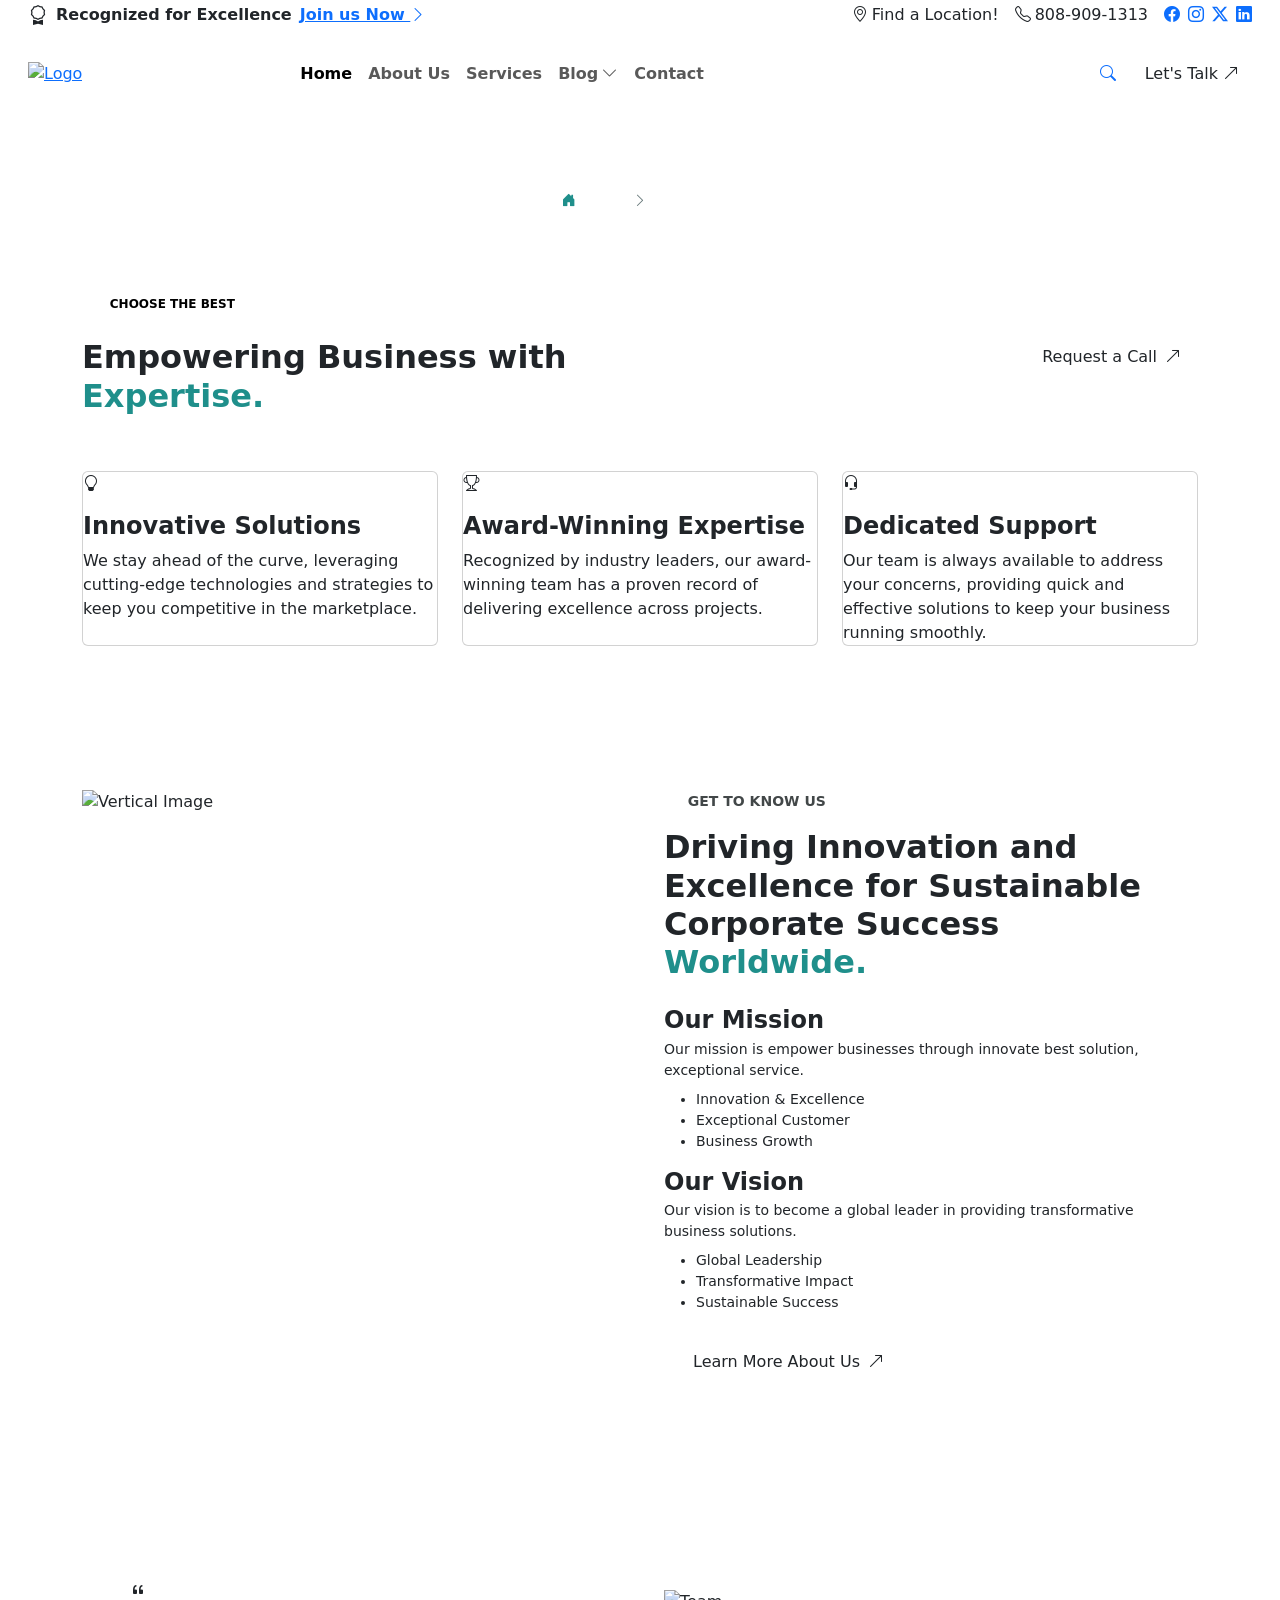
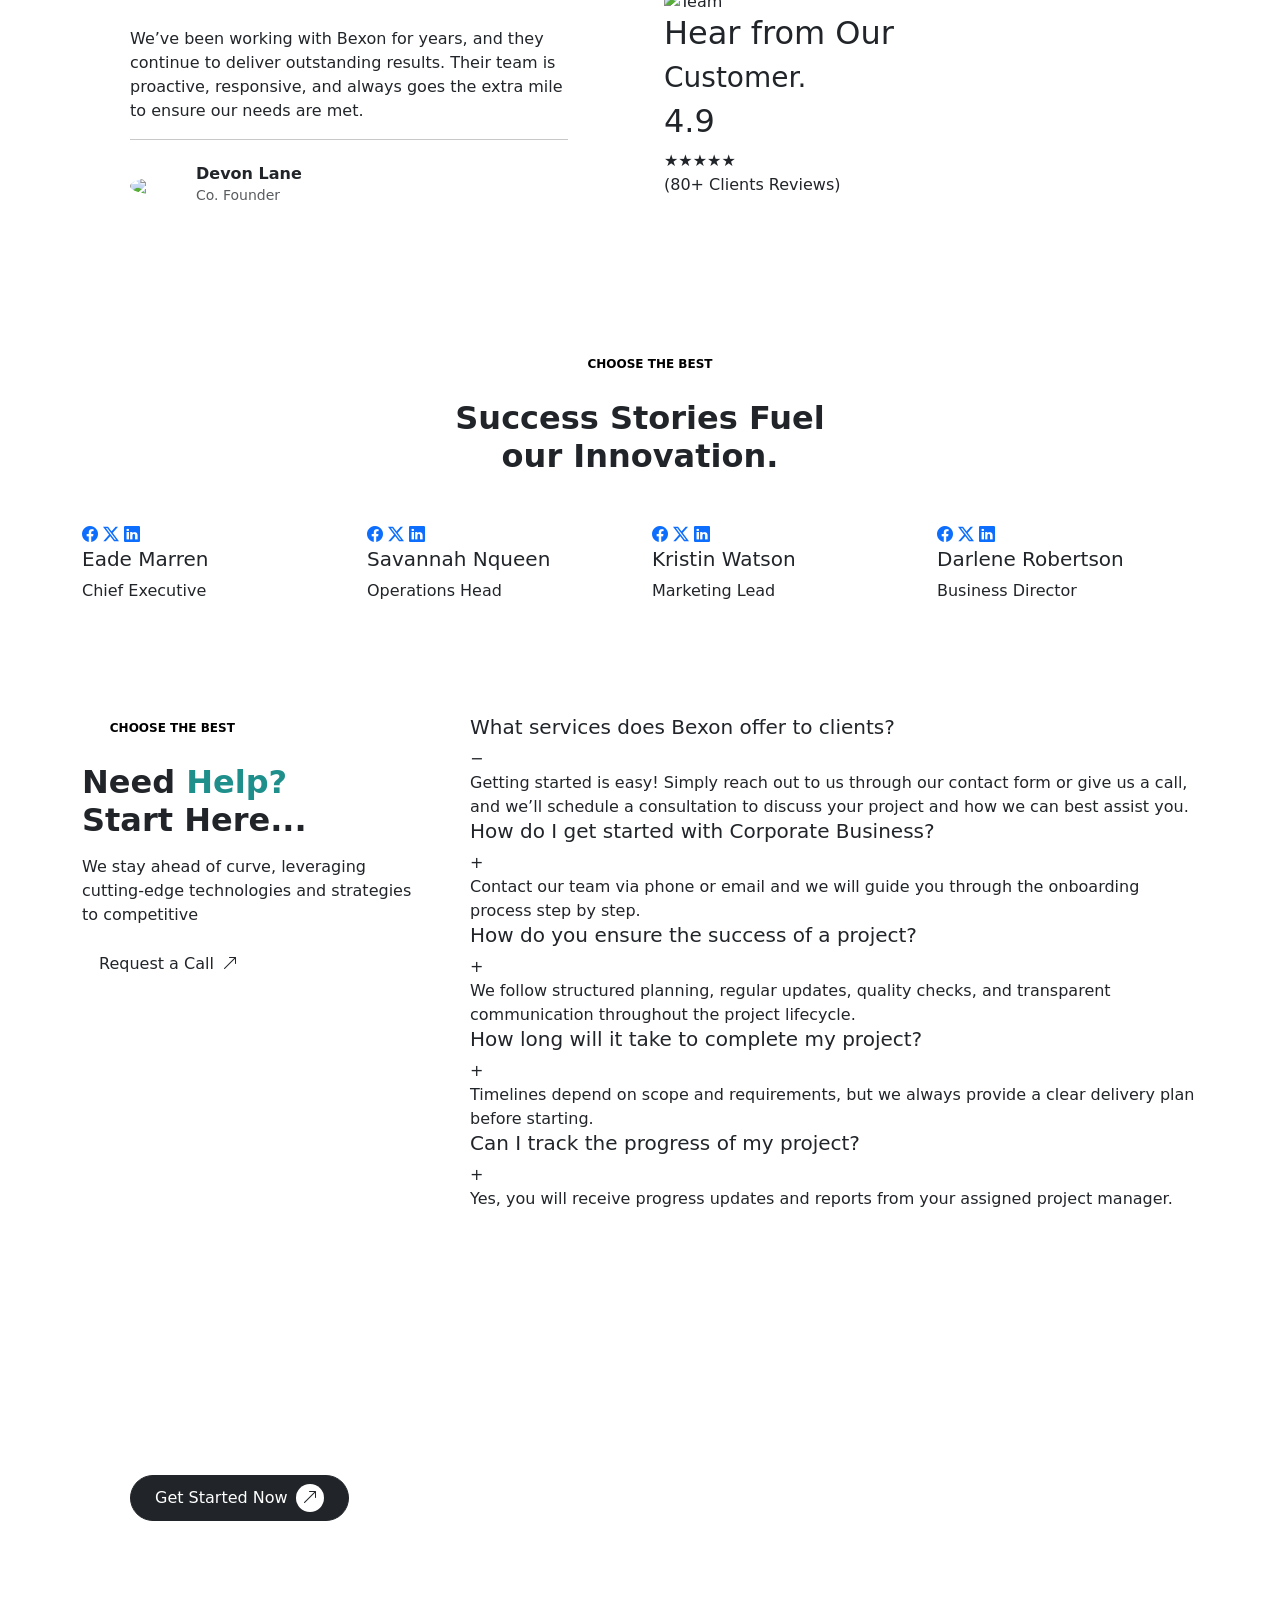
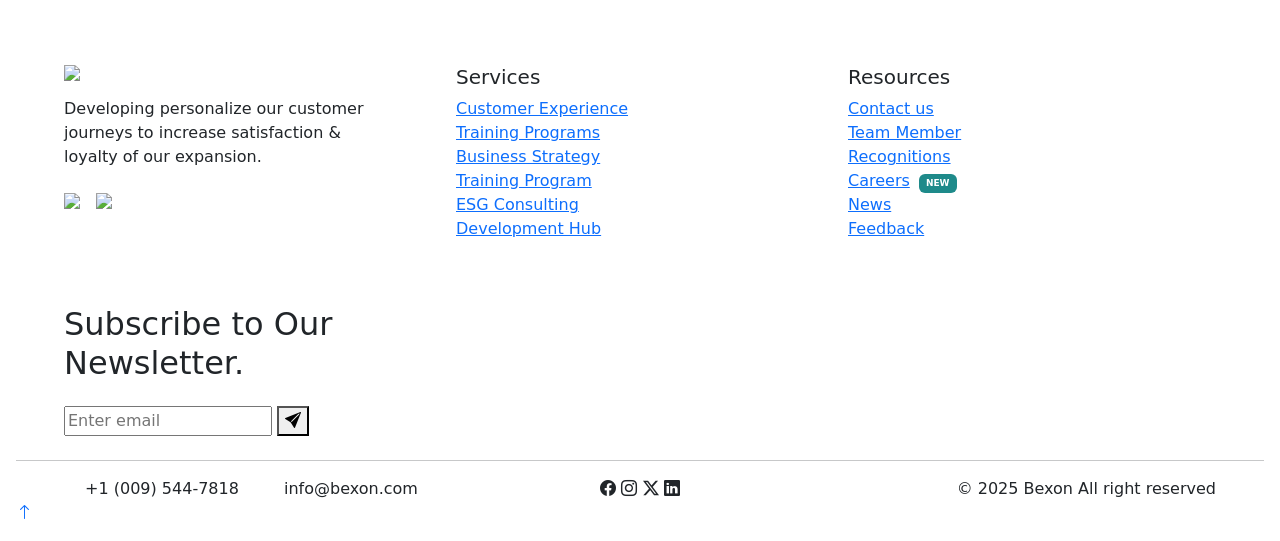
==== about.html @ 1a19daad "Add files via upload" ====
<!doctype html>
<html lang="en">
<head>
  <meta charset="utf-8">
  <meta name="viewport" content="width=device-width, initial-scale=1">
  <title>Bexon</title>
  <link href="https://cdn.jsdelivr.net/npm/bootstrap@5.3.2/dist/css/bootstrap.min.css" rel="stylesheet">
  <link href="https://cdn.jsdelivr.net/npm/bootstrap-icons@1.11.1/font/bootstrap-icons.css" rel="stylesheet">
  <link rel="stylesheet" href="/assets/css/style.css">
</head>
<body>
  <header class="main-header px-3">
  <div class="top-bar rounded-bottom-2">
    <div class="container-fluid d-flex flex-column flex-md-row justify-content-between align-items-center gap-2">
      <div class="d-flex align-items-center gap-2 fw-semibold">
        <i class="bi bi-award fs-5"></i>
        <span>Recognized for Excellence</span>
        <a href="#">Join us Now <i class="bi bi-chevron-right"></i></a>
      </div>
      <div class="d-flex align-items-center gap-3">
        <span class="d-flex align-items-center gap-1"><i class="bi bi-geo-alt"></i> Find a Location!</span>
        <span class="d-flex align-items-center gap-1"><i class="bi bi-telephone"></i> 808-909-1313</span>
        <div class="d-flex gap-2 top-social">
          <a href="#"><i class="bi bi-facebook"></i></a>
          <a href="#"><i class="bi bi-instagram"></i></a>
          <a href="#"><i class="bi bi-twitter-x"></i></a>
          <a href="#"><i class="bi bi-linkedin"></i></a>
        </div>
      </div>
    </div>
  </div>
  <div class="header-bottom mt-4">
    <div class="container-fluid position-relative">
      <nav class="navbar navbar-expand-lg p-0 align-items-center w-100">
        <a href="#" class="logo mx-auto d-lg-none"><img src="assets/images/logo.webp" alt="Logo"></a>
        <a href="#" class="logo d-none d-lg-flex me-3"><img src="assets/images/logo.webp" alt="Logo"></a>
        <button class="navbar-toggler" type="button" data-bs-toggle="collapse" data-bs-target="#navbarCollapse" aria-controls="navbarCollapse" aria-expanded="false" aria-label="Toggle navigation">
          <span class="navbar-toggler-icon"></span>
        </button>
        <div class="collapse navbar-collapse" id="navbarCollapse">
          <ul class="navbar-nav mx-auto fw-semibold text-center text-lg-start">
            <li class="nav-item"><a class="nav-link active" href="index.html">Home</a></li>
            <li class="nav-item"><a class="nav-link" href="about.html">About Us</a></li>
            <li class="nav-item"><a class="nav-link" href="service.html">Services</a></li>
            <li class="nav-item dropdown">
              <a class="nav-link d-flex align-items-center justify-content-center gap-1" href="#" data-bs-toggle="dropdown">
                Blog <i class="bi bi-chevron-down blog-icon"></i>
              </a>
              <ul class="dropdown-menu">
                <li><a class="dropdown-item" href="blog.html">Blog</a></li>
                <li><a class="dropdown-item" href="blogdetail.html">Blog Details</a></li>
              </ul>
            </li>
            <li class="nav-item"><a class="nav-link" href="contact.html">Contact</a></li>
          </ul>
          <div class="ms-auto d-flex align-items-center gap-3 mt-3 mt-lg-0">
            <a href="#" class="search-btn"><i class="bi bi-search"></i></a>
            <a href="#" class="btn talk-btn">Let's Talk <i class="bi bi-arrow-up-right"></i></a>
          </div>
        </div>
      </nav>
    </div>
  </div>
</header>

  <section class="contact-sec py-4">
    <div class="container-fluid px-4">
      <div class="contact-hero d-flex align-items-center justify-content-center text-center">
        <div class="position-relative z-1">
          <h1 class="text-white fw-semibold mb-3">About Us</h1>
          <div
            class="d-inline-flex align-items-center  inner gap-2 px-3 py-2 rounded-pill bg-white bg-opacity-25 text-white small">
            <i class="bi bi-house-door-fill" style="color: #1f8f8b;"></i>
            <span class="opacity-75">Home</span>
            <i class="bi bi-chevron-right" style="color: #67787a;"></i>
            <span class="fw-medium">About Us</span>
          </div>
        </div>
      </div>
    </div>
  </section>
  <section class="info-sec pt-5">
    <div class="container mb-5">
      <div class="row align-items-center">
        <div class="col-md-8">
          <span class="badge d-inline-flex align-items-center gap-2 text-uppercase fw-semibold mb-3">
            <i class="bi bi-box-fill"></i>
            <span style="color:black;font-weight:700;">Choose the Best</span>
          </span>
          <h2 class="fw-semibold fs-2 mt-2">
            Empowering Business with <br>
            <span style="color: #1f8f8b;">Expertise.</span>
          </h2>
        </div>
        <div class="col-md-4 text-md-end mt-3 mt-md-0">
          <a href="#" class="btn talk-btn d-inline-flex align-items-center px-3 py-2">
            Request a Call <i class="bi bi-arrow-up-right ms-2"></i>
          </a>
        </div>
      </div>
    </div>
  </section>
  <section class=" feature-sec pb-5">
    <div class="container">
      <div class="row g-4">
        <div class="col-lg-4 col-md-6">
          <div class="card feature-card h-100">
            <i class="bi bi-lightbulb  mb-3"></i>
            <h4 class="fw-semibold">Innovative Solutions</h4>
            <p class="mb-0">
              We stay ahead of the curve, leveraging cutting-edge technologies and strategies to keep you competitive in
              the marketplace.
            </p>
          </div>
        </div>
        <div class="col-lg-4 col-md-6">
          <div class="card feature-card h-100">
            <i class="bi bi-trophy mb-3"></i>
            <h4 class="fw-semibold">Award-Winning Expertise</h4>
            <p class="mb-0">
              Recognized by industry leaders, our award-winning team has a proven record of delivering excellence across
              projects.
            </p>
          </div>
        </div>
        <div class="col-lg-4 col-md-6">
          <div class="card feature-card h-100">
            <i class="bi bi-headset mb-3"></i>
            <h4 class="fw-semibold">Dedicated Support</h4>
            <p class="mb-0">
              Our team is always available to address your concerns, providing quick and effective solutions to keep
              your business running smoothly.
            </p>
          </div>
        </div>
      </div>
    </div>
  </section>
  <section class="feature-section py-5 mx-3 rounded-3">
    <div class="container h-100">
      <div class="row h-100 g-5 align-items-stretch py-5">
        <div class="col-lg-6">
          <div class="image-wrapper">
            <img src="/assets/images/about-5.webp" alt="Vertical Image">
            <div class="progress-overlay p-4">
              <h4 class="text-white mb-3">Business Progress</h4>
              <div class="progress-item mb-3">
                <div class="d-flex justify-content-between text-white fw-bold mb-1">
                  <span>Revenue</span>
                  <span class="progress-percentage">82%</span>
                </div>
                <div class="progress-bar-bg">
                  <div class="progress-bar-fill" data-duration="5" style="width: 82%;"></div>
                </div>
              </div>
              <div class="progress-item">
                <div class="d-flex justify-content-between  fw-bold text-white mb-1">
                  <span>Satisfaction</span>
                  <span class="progress-percentage">90%</span>
                </div>
                <div class="progress-bar-bg">
                  <div class="progress-bar-fill" data-duration="8" style="width: 90%;"></div>
                </div>
              </div>
            </div>
          </div>
        </div>
        <div class="col-lg-6 d-flex">
          <div class="right-content">
            <div class="d-flex flex-wrap gap-2 mb-3">
              <span class="badge d-inline-flex align-items-center gap-1 fw-semibold">
                <i class="bi bi-box-fill"></i>
                <span style="color:#424748;font-weight:700; font-size: 14px;">GET TO KNOW US</span>
              </span>
            </div>
            <h2 class="fw-semibold fs-2 mb-4">
              Driving Innovation and Excellence for Sustainable Corporate Success <span
                style="color: #1f8f8b;">Worldwide.</span>
            </h2>
            <div class="mb-4">
              <div class="info-card mb-3">
                <div>
                  <h4 class="fw-semibold mb-1">Our Mission</h4>
                  <p class="mb-2 small">
                    Our mission is empower businesses through innovate best solution, exceptional service.
                  </p>
                  <ul class="green-list small mb-0">
                    <li>Innovation & Excellence</li>
                    <li>Exceptional Customer</li>
                    <li>Business Growth</li>
                  </ul>
                </div>
              </div>
              <div class="info-card">
                <div>
                  <h4 class="fw-semibold mb-1">Our Vision</h4>
                  <p class="mb-2 small">
                    Our vision is to become a global leader in providing transformative business solutions.
                  </p>
                  <ul class="green-list small mb-0">
                    <li>Global Leadership</li>
                    <li>Transformative Impact</li>
                    <li>Sustainable Success</li>
                  </ul>
                </div>
              </div>
            </div>
            <a href="#" class="btn talk-btn d-inline-flex align-items-center justify-content-center gap-2"
              style="padding: 12px 28px; text-align: center;">
              Learn More About Us
              <i class="bi bi-arrow-up-right"></i>
            </a>
          </div>
        </div>
      </div>
    </div>
  </section>
  <section class="testimonial-section py-5">
    <div class="container">
      <div class="row g-5 align-items-center">
        <div class="col-lg-6">
          <div class="testimonial-box p-5">
            <i class="bi bi-quote quote-icon"></i>
            <p class="testimonial-text mt-4">
              We’ve been working with Bexon for years, and they continue to deliver outstanding results.
              Their team is proactive, responsive, and always goes the extra mile to ensure our needs
              are met.
            </p>
            <hr>
            <div class="d-flex align-items-center gap-3 mt-4">
              <img src="assets/images/client-3.webp" class="rounded-circle" width="50">
              <div>
                <h6 class="mb-0 fw-semibold">Devon Lane</h6>
                <small class="text-muted">Co. Founder</small>
              </div>
            </div>
          </div>
        </div>
        <div class="col-lg-6">
          <div class="testimonial-image position-relative">
            <img src="/assets/images/testimonial-img.webp" alt="Team">
            <div class="image-heading">
              <h2>Hear from Our</h2>
              <h3>Customer.</h3>
            </div>
            <div class="rating-box">
              <h2>4.9</h2>
              <div class="stars">★★★★★</div>
              <span>(80+ Clients Reviews)</span>
            </div>
          </div>
        </div>
      </div>
    </div>
  </section>
  <section class="team-section py-5 mx-3 rounded-3">
    <div class="container">
      <div class="text-center mb-5">
        <span class="badge d-inline-flex align-items-center gap-2 text-uppercase fw-semibold mb-3">
          <i class="bi bi-box-fill"></i>
          <span style="color:black;font-weight:700;">Choose the Best</span>
        </span>
        <h2 class="team-title fw-semibold mt-2">
          Success <span>Stories</span> Fuel<br>
          our Innovation.
        </h2>
      </div>
      <div class="row g-4 justify-content-center">
        <div class="col-lg-3 col-md-6">
          <div class="team-card">
            <div class="team-img" style="background-image:url('assets/images/team-1.webp');">
              <div class="team-overlay">
                <div class="team-social">
                  <a href="#"><i class="bi bi-facebook"></i></a>
                  <a href="#"><i class="bi bi-twitter-x"></i></a>
                  <a href="#"><i class="bi bi-linkedin"></i></a>
                </div>
              </div>
            </div>
            <h5>Eade Marren</h5>
            <p>Chief Executive</p>
          </div>
        </div>
        <div class="col-lg-3 col-md-6">
          <div class="team-card">
            <div class="team-img" style="background-image:url('assets/images/team-2.webp');">
              <div class="team-overlay">
                <div class="team-social">
                  <a href="#"><i class="bi bi-facebook"></i></a>
                  <a href="#"><i class="bi bi-twitter-x"></i></a>
                  <a href="#"><i class="bi bi-linkedin"></i></a>
                </div>
              </div>
            </div>
            <h5>Savannah Nqueen</h5>
            <p>Operations Head</p>
          </div>
        </div>
        <div class="col-lg-3 col-md-6">
          <div class="team-card">
            <div class="team-img" style="background-image:url('assets/images/team-3.webp');">
              <div class="team-overlay">
                <div class="team-social">
                  <a href="#"><i class="bi bi-facebook"></i></a>
                  <a href="#"><i class="bi bi-twitter-x"></i></a>
                  <a href="#"><i class="bi bi-linkedin"></i></a>
                </div>
              </div>
            </div>
            <h5>Kristin Watson</h5>
            <p>Marketing Lead</p>
          </div>
        </div>
        <div class="col-lg-3 col-md-6">
          <div class="team-card">
            <div class="team-img" style="background-image:url('assets/images/team-4.webp');">
              <div class="team-overlay">
                <div class="team-social">
                  <a href="#"><i class="bi bi-facebook"></i></a>
                  <a href="#"><i class="bi bi-twitter-x"></i></a>
                  <a href="#"><i class="bi bi-linkedin"></i></a>
                </div>
              </div>
            </div>
            <h5>Darlene Robertson</h5>
            <p>Business Director</p>
          </div>
        </div>
      </div>
    </div>
  </section>
  <section class="faq-wrapper py-5">
    <div class="container">
      <div class="row g-5 align-items-start">
        <div class="col-lg-4">
          <span class="badge d-inline-flex align-items-center gap-2 text-uppercase fw-semibold mb-3">
            <i class="bi bi-box-fill"></i>
            <span style="color:black;font-weight:700;">Choose the Best</span>
          </span>
          <h2 class="fw-semibold fs-2 mt-2">
            Need <span style="color: #1f8f8b;">Help? </span><br> Start Here...
          </h2>
          <p class="faq-text mt-3">
            We stay ahead of curve, leveraging cutting-edge technologies and
            strategies to competitive
          </p>
          <a href="#" class="btn talk-btn d-inline-flex align-items-center px-3 py-2">
            Request a Call <i class="bi bi-arrow-up-right ms-2"></i>
          </a>
        </div>
        <div class="col-lg-8">
          <div class="faq-item active">
            <div class="faq-question" data-faq>
              <h5>What services does Bexon offer to clients?</h5>
              <span class="toggle">−</span>
            </div>
            <div class="faq-answer">
              Getting started is easy! Simply reach out to us through our contact
              form or give us a call, and we’ll schedule a consultation to discuss
              your project and how we can best assist you.
            </div>
          </div>
          <div class="faq-item">
            <div class="faq-question" data-faq>
              <h5>How do I get started with Corporate Business?</h5>
              <span class="toggle">+</span>
            </div>
            <div class="faq-answer">
              Contact our team via phone or email and we will guide you through
              the onboarding process step by step.
            </div>
          </div>
          <div class="faq-item">
            <div class="faq-question" data-faq>
              <h5>How do you ensure the success of a project?</h5>
              <span class="toggle">+</span>
            </div>
            <div class="faq-answer">
              We follow structured planning, regular updates, quality checks,
              and transparent communication throughout the project lifecycle.
            </div>
          </div>
          <div class="faq-item">
            <div class="faq-question" data-faq>
              <h5>How long will it take to complete my project?</h5>
              <span class="toggle">+</span>
            </div>
            <div class="faq-answer">
              Timelines depend on scope and requirements, but we always provide
              a clear delivery plan before starting.
            </div>
          </div>
          <div class="faq-item">
            <div class="faq-question" data-faq>
              <h5>Can I track the progress of my project?</h5>
              <span class="toggle">+</span>
            </div>
            <div class="faq-answer">
              Yes, you will receive progress updates and reports from your
              assigned project manager.
            </div>
          </div>
        </div>
      </div>
    </div>
  </section>
  <section class="cta-section py-5">
    <div class="container">
      <div class="cta-box rounded-2 text-white overflow-hidden">
        <div class="row g-0">
          <div class="col-lg-6 p-5">
            <h1 class="fw-semibold mb-4">
              Let’s Build Future<br> Together.
            </h1>
            <a href="#" class="btn btn-dark rounded-pill get-btn d-inline-flex align-items-center px-4 py-2">
              Get Started Now
              <span class="ms-2 bg-white text-dark rounded-circle d-flex align-items-center justify-content-center"
                style="width:28px;height:28px;">
                <i class="bi bi-arrow-up-right"></i>
              </span>
            </a>
          </div>
          <div class="col-lg-6 text-end">
            <img src="assets/images/cta-bg.webp" class="img-fluid h-100 object-fit-cover" alt="">
          </div>
        </div>
      </div>
    </div>
  </section>
  <footer class="footer-section pt-5 pb-0 mx-3 rounded-3">
    <div class="container-fluid px-5">
      <div class="row gy-4 mb-5">
        <div class="col-lg-4">
          <img src="assets/images/logo (1).webp" height="40" class="mb-3">
          <p class="footer-text">
            Developing personalize our customer <br>
            journeys to increase satisfaction & <br>
            loyalty of our expansion.
          </p>
          <div class="d-flex gap-3 mt-4">
            <img src="assets/images/footer award 1.webp" height="50">
            <img src="assets/images/footer award 2.webp" height="50">
          </div>
        </div>
        <div class="col-lg-4">
          <h5 class="footer-title">Services</h5>
          <ul class="list-unstyled footer-links">
            <li><a href="#">Customer Experience</a></li>
            <li><a href="#">Training Programs</a></li>
            <li><a href="#">Business Strategy</a></li>
            <li><a href="#">Training Program</a></li>
            <li><a href="#">ESG Consulting</a></li>
            <li><a href="#">Development Hub</a></li>
          </ul>
        </div>
        <div class="col-lg-4">
          <h5 class="footer-title">Resources</h5>
          <ul class="list-unstyled footer-links">
            <li><a href="#">Contact us</a></li>
            <li><a href="#">Team Member</a></li>
            <li><a href="#">Recognitions</a></li>
            <li>
              <a href="#">Careers</a>
              <span class="badge ms-1"
                style="background:#1e8a8a;font-size:9px;color: white;padding: 5px 7px;">NEW</span>
            </li>
            <li><a href="#">News</a></li>
            <li><a href="#">Feedback</a></li>
          </ul>
        </div>
      </div>
      <div class="row mb-4">
        <div class="col-lg-6">
          <h2 class="newsletter-title">
            Subscribe to Our <br> Newsletter.
          </h2>
          <div class="newsletter-box mt-4">
            <input type="email" placeholder="Enter email">
            <button><i class="bi bi-send-fill"></i></button>
          </div>
        </div>
      </div>
    </div>
    <hr>
    <div class="footer-bottom  my-3 rounded-3">
      <div class="container-fluid px-5">
        <div class="row align-items-center gy-3">
          <div class="col-lg-4 d-flex gap-4 footer-contact">
            <span>
              <span class="icon-circle-sm"><i class="bi bi-telephone-fill" style="color: white;"></i></span>
              +1 (009) 544-7818
            </span>
            <span>
              <span class="icon-circle-sm"><i class="bi bi-envelope-fill" style="color: white;"></i></span>
              info@bexon.com
            </span>
          </div>
          <div class="col-lg-4 text-center">
            <span class="social-circle"><i class="bi bi-facebook"></i></span>
            <span class="social-circle"><i class="bi bi-instagram"></i></span>
            <span class="social-circle"><i class="bi bi-twitter-x"></i></span>
            <span class="social-circle"><i class="bi bi-linkedin"></i></span>
          </div>
          <div class="col-lg-4 text-lg-end footer-copy">
            © 2025 Bexon All right reserved
          </div>
        </div>
      </div>
      <a href="#" class="scroll-top">
        <i class="bi bi-arrow-up"></i>
      </a>
    </div>
  </footer>
  <script src="https://cdn.jsdelivr.net/npm/bootstrap@5.3.2/dist/js/bootstrap.bundle.min.js"></script>
  <script>
    document.querySelectorAll('.progress-bar-fill').forEach(bar => {
      const targetWidth = parseFloat(bar.style.width); 
      const duration = parseInt(bar.getAttribute('data-duration')) || 3; 
      const intervalTime = 50; 
      const step = (targetWidth / (duration * 1000)) * intervalTime;
      const percentageSpan = bar.closest('.progress-item').querySelector('.progress-percentage');
      let currentWidth = 0;
      const fill = setInterval(() => {
        currentWidth += step;
        if (currentWidth >= targetWidth) {
          currentWidth = targetWidth;
          clearInterval(fill);
        }
        bar.style.width = currentWidth + '%';
        percentageSpan.textContent = Math.round(currentWidth) + '%';
      }, intervalTime);
    });
  </script>
  <script>
    document.querySelectorAll('[data-faq]').forEach(question => {
      question.addEventListener('click', () => {
        const item = question.closest('.faq-item');
        const answer = item.querySelector('.faq-answer');
        document.querySelectorAll('.faq-item').forEach(i => {
          if (i !== item) {
            i.classList.remove('active');
            i.querySelector('.toggle').textContent = '+';
            i.querySelector('.faq-answer').style.maxHeight = null;
          }
        });
        if (item.classList.contains('active')) {
          item.classList.remove('active');
          item.querySelector('.toggle').textContent = '+';
          answer.style.maxHeight = null;
        } else {
          item.classList.add('active');
          item.querySelector('.toggle').textContent = '−';
          answer.style.maxHeight = answer.scrollHeight + 'px';
        }
      });
    });
    window.addEventListener('load', () => {
      const first = document.querySelector('.faq-item.active .faq-answer');
      if (first) first.style.maxHeight = first.scrollHeight + 'px';
    });
  </script>
</body>
</html>
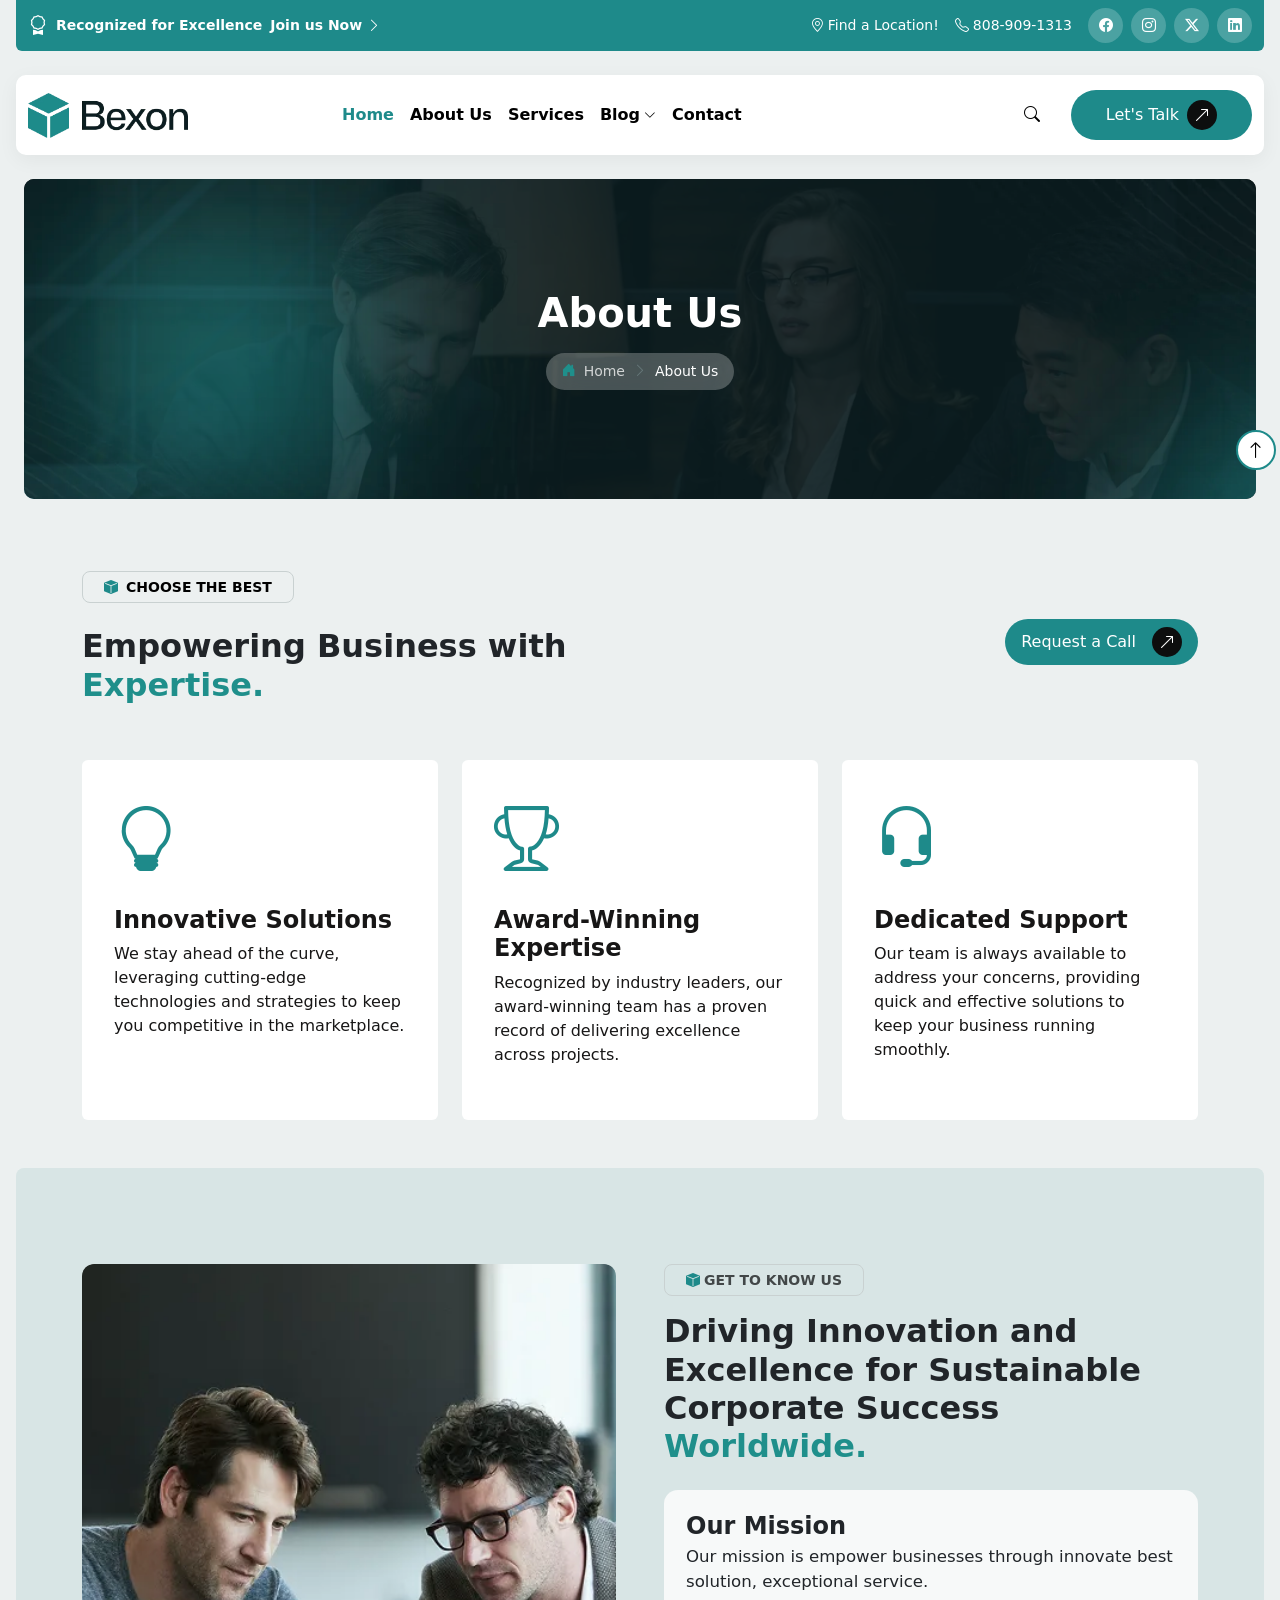
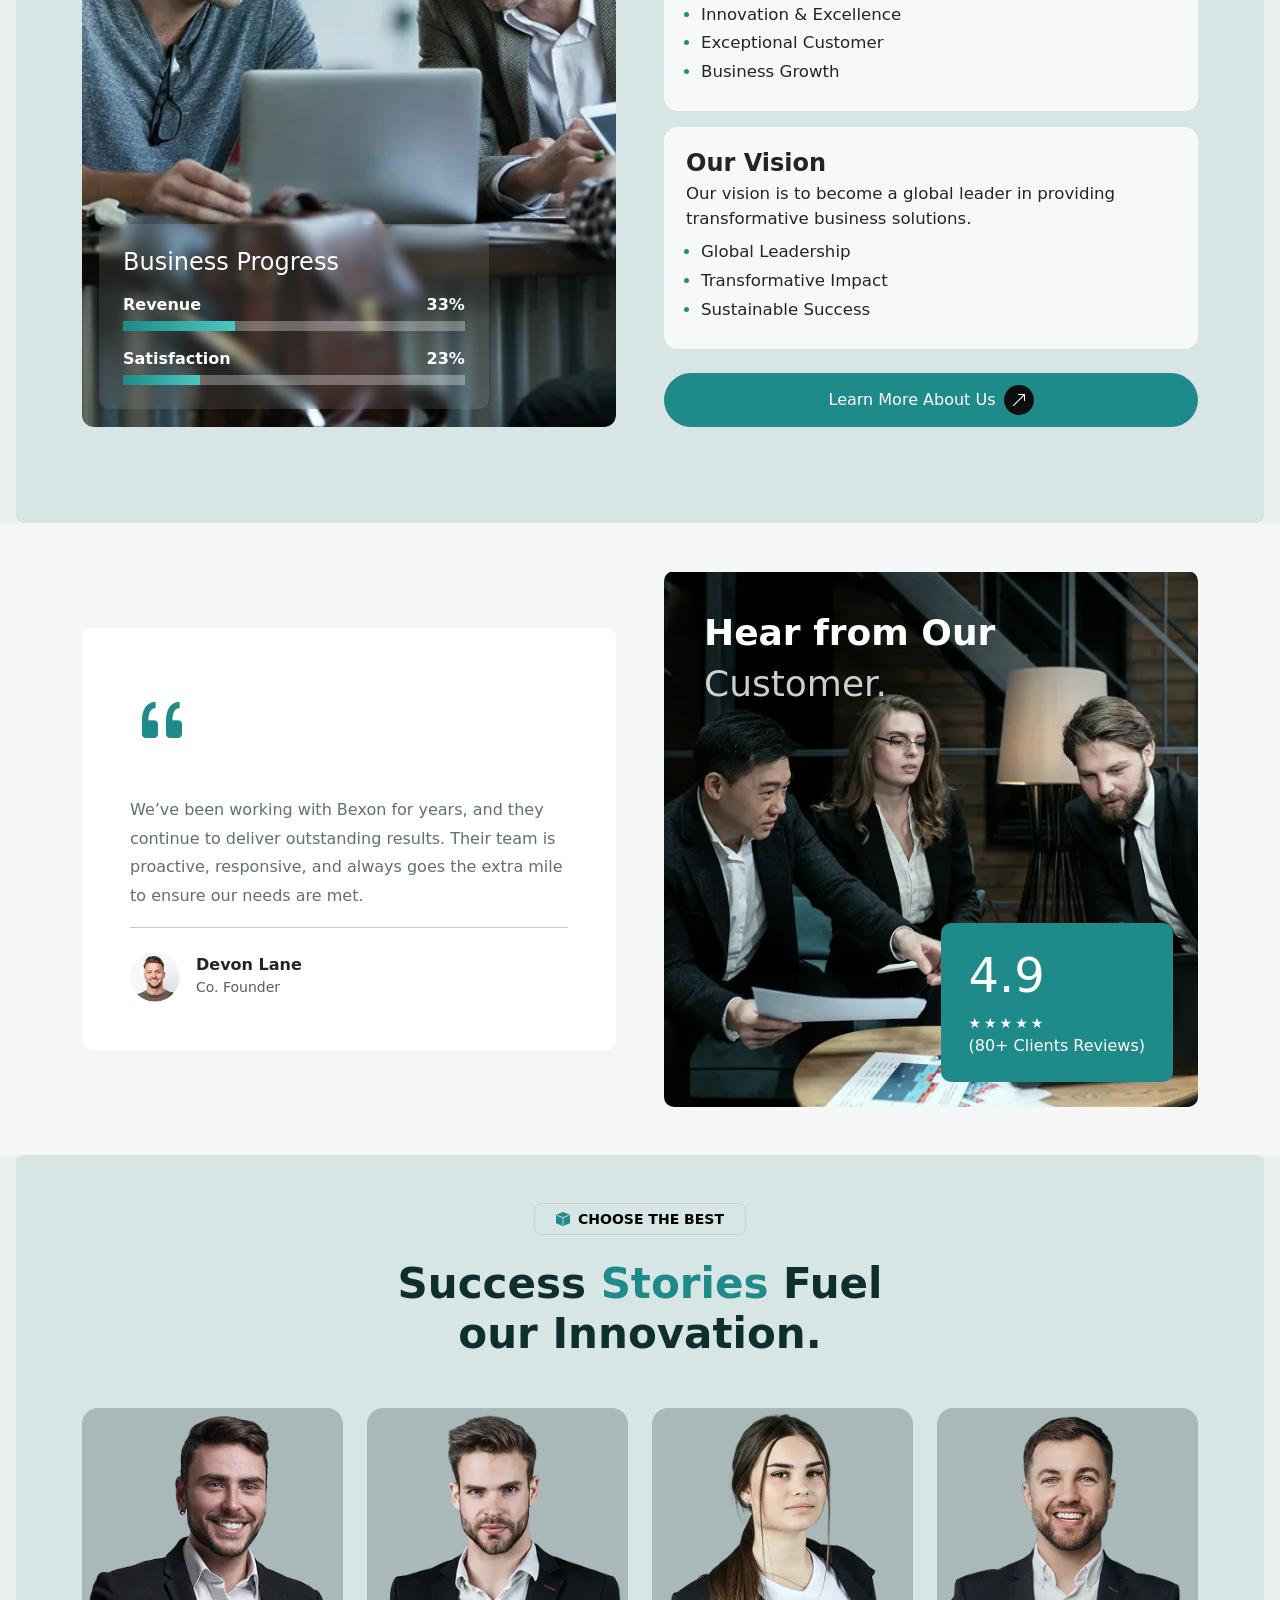
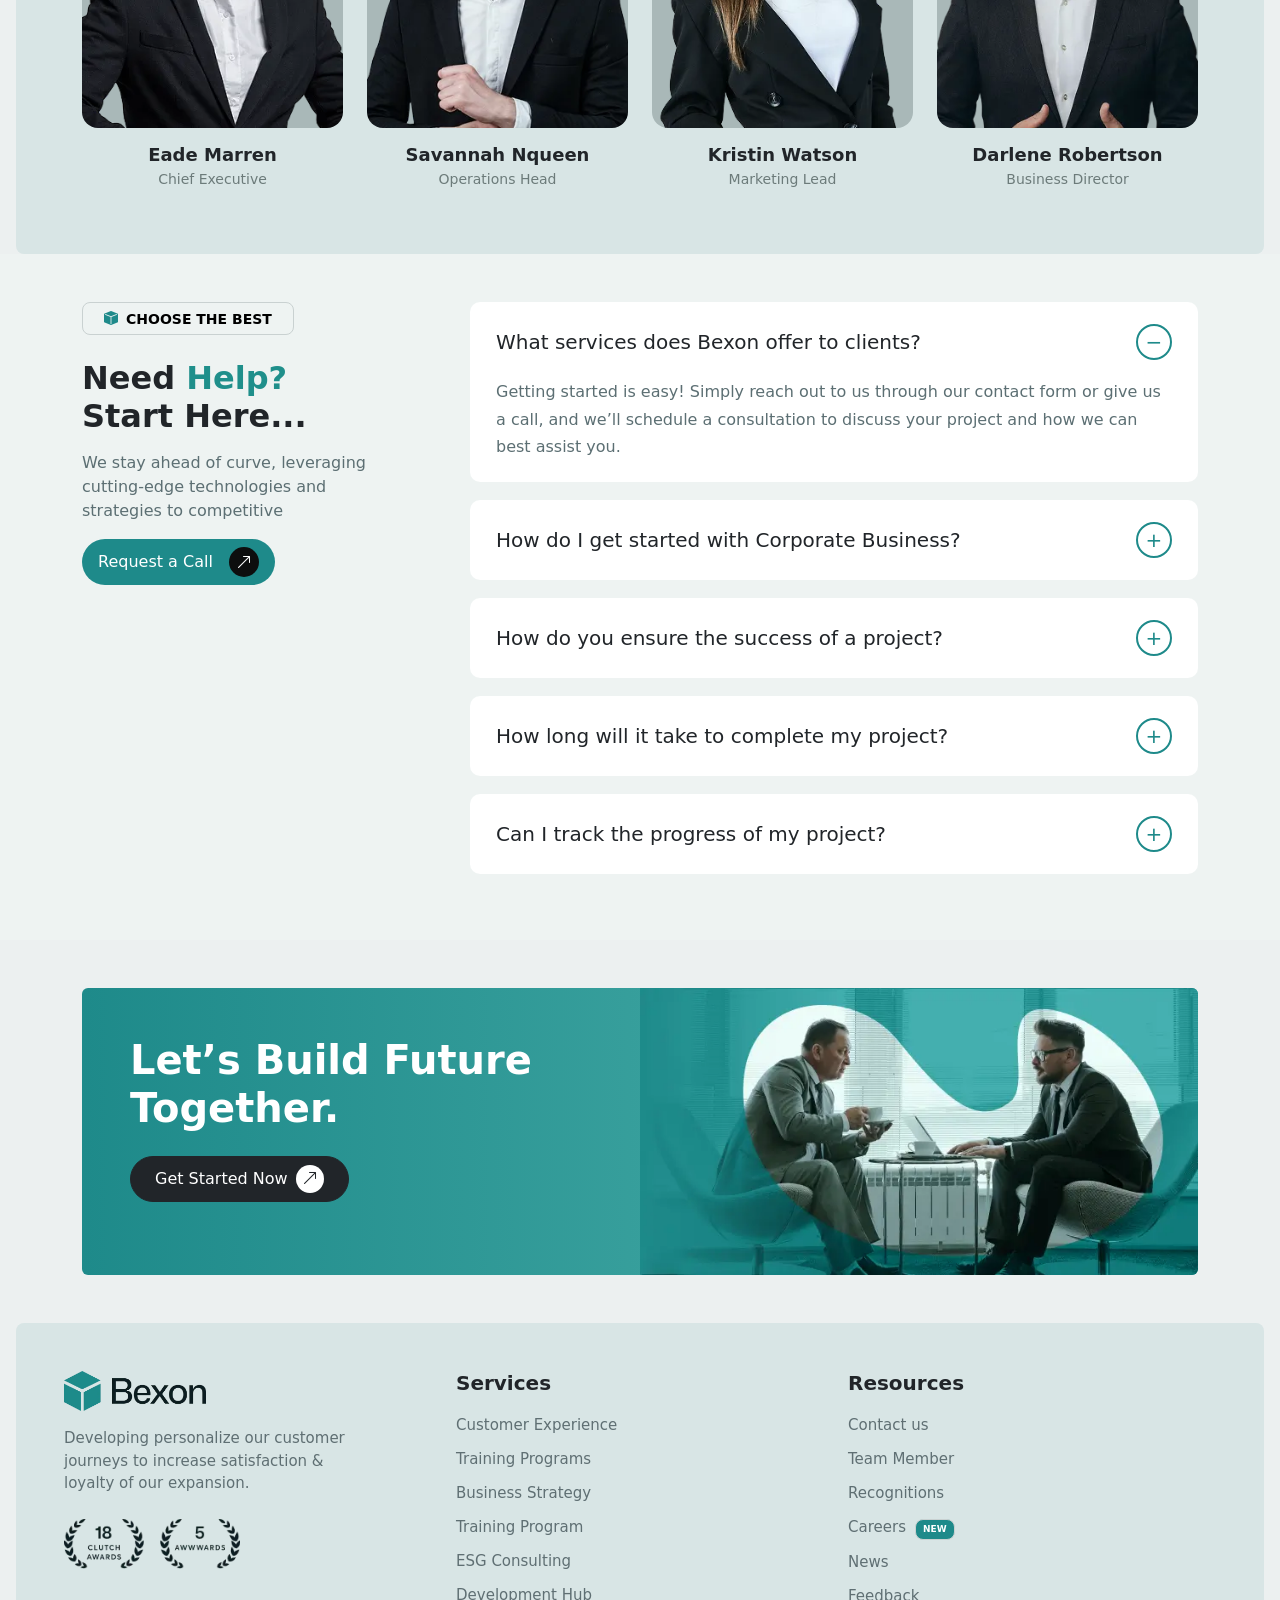
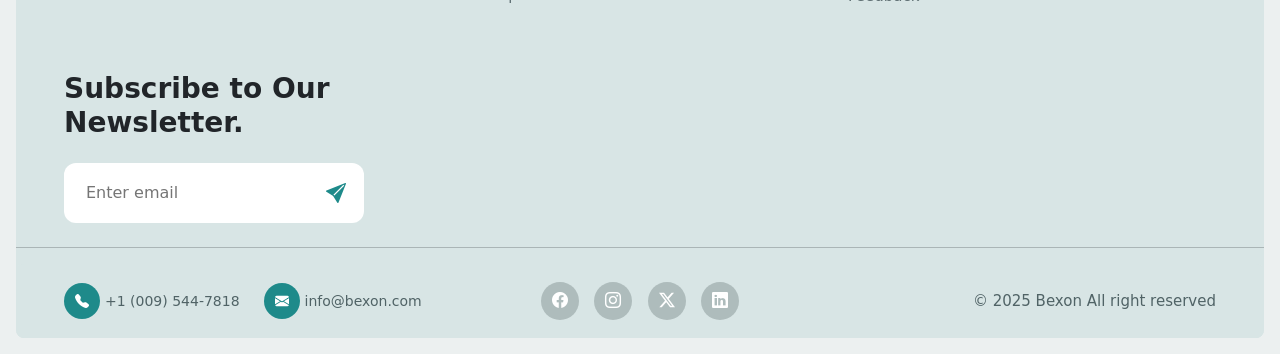
==== commit fcb3aa88: "first commit" ====
--- a/about.html
+++ b/about.html
@@ -1,563 +1,563 @@
-<!doctype html>
-<html lang="en">
-<head>
-  <meta charset="utf-8">
-  <meta name="viewport" content="width=device-width, initial-scale=1">
-  <title>Bexon</title>
-  <link href="https://cdn.jsdelivr.net/npm/bootstrap@5.3.2/dist/css/bootstrap.min.css" rel="stylesheet">
-  <link href="https://cdn.jsdelivr.net/npm/bootstrap-icons@1.11.1/font/bootstrap-icons.css" rel="stylesheet">
-  <link rel="stylesheet" href="/assets/css/style.css">
-</head>
-<body>
-  <header class="main-header px-3">
-  <div class="top-bar rounded-bottom-2">
-    <div class="container-fluid d-flex flex-column flex-md-row justify-content-between align-items-center gap-2">
-      <div class="d-flex align-items-center gap-2 fw-semibold">
-        <i class="bi bi-award fs-5"></i>
-        <span>Recognized for Excellence</span>
-        <a href="#">Join us Now <i class="bi bi-chevron-right"></i></a>
-      </div>
-      <div class="d-flex align-items-center gap-3">
-        <span class="d-flex align-items-center gap-1"><i class="bi bi-geo-alt"></i> Find a Location!</span>
-        <span class="d-flex align-items-center gap-1"><i class="bi bi-telephone"></i> 808-909-1313</span>
-        <div class="d-flex gap-2 top-social">
-          <a href="#"><i class="bi bi-facebook"></i></a>
-          <a href="#"><i class="bi bi-instagram"></i></a>
-          <a href="#"><i class="bi bi-twitter-x"></i></a>
-          <a href="#"><i class="bi bi-linkedin"></i></a>
-        </div>
-      </div>
-    </div>
-  </div>
-  <div class="header-bottom mt-4">
-    <div class="container-fluid position-relative">
-      <nav class="navbar navbar-expand-lg p-0 align-items-center w-100">
-        <a href="#" class="logo mx-auto d-lg-none"><img src="assets/images/logo.webp" alt="Logo"></a>
-        <a href="#" class="logo d-none d-lg-flex me-3"><img src="assets/images/logo.webp" alt="Logo"></a>
-        <button class="navbar-toggler" type="button" data-bs-toggle="collapse" data-bs-target="#navbarCollapse" aria-controls="navbarCollapse" aria-expanded="false" aria-label="Toggle navigation">
-          <span class="navbar-toggler-icon"></span>
-        </button>
-        <div class="collapse navbar-collapse" id="navbarCollapse">
-          <ul class="navbar-nav mx-auto fw-semibold text-center text-lg-start">
-            <li class="nav-item"><a class="nav-link active" href="index.html">Home</a></li>
-            <li class="nav-item"><a class="nav-link" href="about.html">About Us</a></li>
-            <li class="nav-item"><a class="nav-link" href="service.html">Services</a></li>
-            <li class="nav-item dropdown">
-              <a class="nav-link d-flex align-items-center justify-content-center gap-1" href="#" data-bs-toggle="dropdown">
-                Blog <i class="bi bi-chevron-down blog-icon"></i>
-              </a>
-              <ul class="dropdown-menu">
-                <li><a class="dropdown-item" href="blog.html">Blog</a></li>
-                <li><a class="dropdown-item" href="blogdetail.html">Blog Details</a></li>
-              </ul>
-            </li>
-            <li class="nav-item"><a class="nav-link" href="contact.html">Contact</a></li>
-          </ul>
-          <div class="ms-auto d-flex align-items-center gap-3 mt-3 mt-lg-0">
-            <a href="#" class="search-btn"><i class="bi bi-search"></i></a>
-            <a href="#" class="btn talk-btn">Let's Talk <i class="bi bi-arrow-up-right"></i></a>
-          </div>
-        </div>
-      </nav>
-    </div>
-  </div>
-</header>
-
-  <section class="contact-sec py-4">
-    <div class="container-fluid px-4">
-      <div class="contact-hero d-flex align-items-center justify-content-center text-center">
-        <div class="position-relative z-1">
-          <h1 class="text-white fw-semibold mb-3">About Us</h1>
-          <div
-            class="d-inline-flex align-items-center  inner gap-2 px-3 py-2 rounded-pill bg-white bg-opacity-25 text-white small">
-            <i class="bi bi-house-door-fill" style="color: #1f8f8b;"></i>
-            <span class="opacity-75">Home</span>
-            <i class="bi bi-chevron-right" style="color: #67787a;"></i>
-            <span class="fw-medium">About Us</span>
-          </div>
-        </div>
-      </div>
-    </div>
-  </section>
-  <section class="info-sec pt-5">
-    <div class="container mb-5">
-      <div class="row align-items-center">
-        <div class="col-md-8">
-          <span class="badge d-inline-flex align-items-center gap-2 text-uppercase fw-semibold mb-3">
-            <i class="bi bi-box-fill"></i>
-            <span style="color:black;font-weight:700;">Choose the Best</span>
-          </span>
-          <h2 class="fw-semibold fs-2 mt-2">
-            Empowering Business with <br>
-            <span style="color: #1f8f8b;">Expertise.</span>
-          </h2>
-        </div>
-        <div class="col-md-4 text-md-end mt-3 mt-md-0">
-          <a href="#" class="btn talk-btn d-inline-flex align-items-center px-3 py-2">
-            Request a Call <i class="bi bi-arrow-up-right ms-2"></i>
-          </a>
-        </div>
-      </div>
-    </div>
-  </section>
-  <section class=" feature-sec pb-5">
-    <div class="container">
-      <div class="row g-4">
-        <div class="col-lg-4 col-md-6">
-          <div class="card feature-card h-100">
-            <i class="bi bi-lightbulb  mb-3"></i>
-            <h4 class="fw-semibold">Innovative Solutions</h4>
-            <p class="mb-0">
-              We stay ahead of the curve, leveraging cutting-edge technologies and strategies to keep you competitive in
-              the marketplace.
-            </p>
-          </div>
-        </div>
-        <div class="col-lg-4 col-md-6">
-          <div class="card feature-card h-100">
-            <i class="bi bi-trophy mb-3"></i>
-            <h4 class="fw-semibold">Award-Winning Expertise</h4>
-            <p class="mb-0">
-              Recognized by industry leaders, our award-winning team has a proven record of delivering excellence across
-              projects.
-            </p>
-          </div>
-        </div>
-        <div class="col-lg-4 col-md-6">
-          <div class="card feature-card h-100">
-            <i class="bi bi-headset mb-3"></i>
-            <h4 class="fw-semibold">Dedicated Support</h4>
-            <p class="mb-0">
-              Our team is always available to address your concerns, providing quick and effective solutions to keep
-              your business running smoothly.
-            </p>
-          </div>
-        </div>
-      </div>
-    </div>
-  </section>
-  <section class="feature-section py-5 mx-3 rounded-3">
-    <div class="container h-100">
-      <div class="row h-100 g-5 align-items-stretch py-5">
-        <div class="col-lg-6">
-          <div class="image-wrapper">
-            <img src="/assets/images/about-5.webp" alt="Vertical Image">
-            <div class="progress-overlay p-4">
-              <h4 class="text-white mb-3">Business Progress</h4>
-              <div class="progress-item mb-3">
-                <div class="d-flex justify-content-between text-white fw-bold mb-1">
-                  <span>Revenue</span>
-                  <span class="progress-percentage">82%</span>
-                </div>
-                <div class="progress-bar-bg">
-                  <div class="progress-bar-fill" data-duration="5" style="width: 82%;"></div>
-                </div>
-              </div>
-              <div class="progress-item">
-                <div class="d-flex justify-content-between  fw-bold text-white mb-1">
-                  <span>Satisfaction</span>
-                  <span class="progress-percentage">90%</span>
-                </div>
-                <div class="progress-bar-bg">
-                  <div class="progress-bar-fill" data-duration="8" style="width: 90%;"></div>
-                </div>
-              </div>
-            </div>
-          </div>
-        </div>
-        <div class="col-lg-6 d-flex">
-          <div class="right-content">
-            <div class="d-flex flex-wrap gap-2 mb-3">
-              <span class="badge d-inline-flex align-items-center gap-1 fw-semibold">
-                <i class="bi bi-box-fill"></i>
-                <span style="color:#424748;font-weight:700; font-size: 14px;">GET TO KNOW US</span>
-              </span>
-            </div>
-            <h2 class="fw-semibold fs-2 mb-4">
-              Driving Innovation and Excellence for Sustainable Corporate Success <span
-                style="color: #1f8f8b;">Worldwide.</span>
-            </h2>
-            <div class="mb-4">
-              <div class="info-card mb-3">
-                <div>
-                  <h4 class="fw-semibold mb-1">Our Mission</h4>
-                  <p class="mb-2 small">
-                    Our mission is empower businesses through innovate best solution, exceptional service.
-                  </p>
-                  <ul class="green-list small mb-0">
-                    <li>Innovation & Excellence</li>
-                    <li>Exceptional Customer</li>
-                    <li>Business Growth</li>
-                  </ul>
-                </div>
-              </div>
-              <div class="info-card">
-                <div>
-                  <h4 class="fw-semibold mb-1">Our Vision</h4>
-                  <p class="mb-2 small">
-                    Our vision is to become a global leader in providing transformative business solutions.
-                  </p>
-                  <ul class="green-list small mb-0">
-                    <li>Global Leadership</li>
-                    <li>Transformative Impact</li>
-                    <li>Sustainable Success</li>
-                  </ul>
-                </div>
-              </div>
-            </div>
-            <a href="#" class="btn talk-btn d-inline-flex align-items-center justify-content-center gap-2"
-              style="padding: 12px 28px; text-align: center;">
-              Learn More About Us
-              <i class="bi bi-arrow-up-right"></i>
-            </a>
-          </div>
-        </div>
-      </div>
-    </div>
-  </section>
-  <section class="testimonial-section py-5">
-    <div class="container">
-      <div class="row g-5 align-items-center">
-        <div class="col-lg-6">
-          <div class="testimonial-box p-5">
-            <i class="bi bi-quote quote-icon"></i>
-            <p class="testimonial-text mt-4">
-              We’ve been working with Bexon for years, and they continue to deliver outstanding results.
-              Their team is proactive, responsive, and always goes the extra mile to ensure our needs
-              are met.
-            </p>
-            <hr>
-            <div class="d-flex align-items-center gap-3 mt-4">
-              <img src="assets/images/client-3.webp" class="rounded-circle" width="50">
-              <div>
-                <h6 class="mb-0 fw-semibold">Devon Lane</h6>
-                <small class="text-muted">Co. Founder</small>
-              </div>
-            </div>
-          </div>
-        </div>
-        <div class="col-lg-6">
-          <div class="testimonial-image position-relative">
-            <img src="/assets/images/testimonial-img.webp" alt="Team">
-            <div class="image-heading">
-              <h2>Hear from Our</h2>
-              <h3>Customer.</h3>
-            </div>
-            <div class="rating-box">
-              <h2>4.9</h2>
-              <div class="stars">★★★★★</div>
-              <span>(80+ Clients Reviews)</span>
-            </div>
-          </div>
-        </div>
-      </div>
-    </div>
-  </section>
-  <section class="team-section py-5 mx-3 rounded-3">
-    <div class="container">
-      <div class="text-center mb-5">
-        <span class="badge d-inline-flex align-items-center gap-2 text-uppercase fw-semibold mb-3">
-          <i class="bi bi-box-fill"></i>
-          <span style="color:black;font-weight:700;">Choose the Best</span>
-        </span>
-        <h2 class="team-title fw-semibold mt-2">
-          Success <span>Stories</span> Fuel<br>
-          our Innovation.
-        </h2>
-      </div>
-      <div class="row g-4 justify-content-center">
-        <div class="col-lg-3 col-md-6">
-          <div class="team-card">
-            <div class="team-img" style="background-image:url('assets/images/team-1.webp');">
-              <div class="team-overlay">
-                <div class="team-social">
-                  <a href="#"><i class="bi bi-facebook"></i></a>
-                  <a href="#"><i class="bi bi-twitter-x"></i></a>
-                  <a href="#"><i class="bi bi-linkedin"></i></a>
-                </div>
-              </div>
-            </div>
-            <h5>Eade Marren</h5>
-            <p>Chief Executive</p>
-          </div>
-        </div>
-        <div class="col-lg-3 col-md-6">
-          <div class="team-card">
-            <div class="team-img" style="background-image:url('assets/images/team-2.webp');">
-              <div class="team-overlay">
-                <div class="team-social">
-                  <a href="#"><i class="bi bi-facebook"></i></a>
-                  <a href="#"><i class="bi bi-twitter-x"></i></a>
-                  <a href="#"><i class="bi bi-linkedin"></i></a>
-                </div>
-              </div>
-            </div>
-            <h5>Savannah Nqueen</h5>
-            <p>Operations Head</p>
-          </div>
-        </div>
-        <div class="col-lg-3 col-md-6">
-          <div class="team-card">
-            <div class="team-img" style="background-image:url('assets/images/team-3.webp');">
-              <div class="team-overlay">
-                <div class="team-social">
-                  <a href="#"><i class="bi bi-facebook"></i></a>
-                  <a href="#"><i class="bi bi-twitter-x"></i></a>
-                  <a href="#"><i class="bi bi-linkedin"></i></a>
-                </div>
-              </div>
-            </div>
-            <h5>Kristin Watson</h5>
-            <p>Marketing Lead</p>
-          </div>
-        </div>
-        <div class="col-lg-3 col-md-6">
-          <div class="team-card">
-            <div class="team-img" style="background-image:url('assets/images/team-4.webp');">
-              <div class="team-overlay">
-                <div class="team-social">
-                  <a href="#"><i class="bi bi-facebook"></i></a>
-                  <a href="#"><i class="bi bi-twitter-x"></i></a>
-                  <a href="#"><i class="bi bi-linkedin"></i></a>
-                </div>
-              </div>
-            </div>
-            <h5>Darlene Robertson</h5>
-            <p>Business Director</p>
-          </div>
-        </div>
-      </div>
-    </div>
-  </section>
-  <section class="faq-wrapper py-5">
-    <div class="container">
-      <div class="row g-5 align-items-start">
-        <div class="col-lg-4">
-          <span class="badge d-inline-flex align-items-center gap-2 text-uppercase fw-semibold mb-3">
-            <i class="bi bi-box-fill"></i>
-            <span style="color:black;font-weight:700;">Choose the Best</span>
-          </span>
-          <h2 class="fw-semibold fs-2 mt-2">
-            Need <span style="color: #1f8f8b;">Help? </span><br> Start Here...
-          </h2>
-          <p class="faq-text mt-3">
-            We stay ahead of curve, leveraging cutting-edge technologies and
-            strategies to competitive
-          </p>
-          <a href="#" class="btn talk-btn d-inline-flex align-items-center px-3 py-2">
-            Request a Call <i class="bi bi-arrow-up-right ms-2"></i>
-          </a>
-        </div>
-        <div class="col-lg-8">
-          <div class="faq-item active">
-            <div class="faq-question" data-faq>
-              <h5>What services does Bexon offer to clients?</h5>
-              <span class="toggle">−</span>
-            </div>
-            <div class="faq-answer">
-              Getting started is easy! Simply reach out to us through our contact
-              form or give us a call, and we’ll schedule a consultation to discuss
-              your project and how we can best assist you.
-            </div>
-          </div>
-          <div class="faq-item">
-            <div class="faq-question" data-faq>
-              <h5>How do I get started with Corporate Business?</h5>
-              <span class="toggle">+</span>
-            </div>
-            <div class="faq-answer">
-              Contact our team via phone or email and we will guide you through
-              the onboarding process step by step.
-            </div>
-          </div>
-          <div class="faq-item">
-            <div class="faq-question" data-faq>
-              <h5>How do you ensure the success of a project?</h5>
-              <span class="toggle">+</span>
-            </div>
-            <div class="faq-answer">
-              We follow structured planning, regular updates, quality checks,
-              and transparent communication throughout the project lifecycle.
-            </div>
-          </div>
-          <div class="faq-item">
-            <div class="faq-question" data-faq>
-              <h5>How long will it take to complete my project?</h5>
-              <span class="toggle">+</span>
-            </div>
-            <div class="faq-answer">
-              Timelines depend on scope and requirements, but we always provide
-              a clear delivery plan before starting.
-            </div>
-          </div>
-          <div class="faq-item">
-            <div class="faq-question" data-faq>
-              <h5>Can I track the progress of my project?</h5>
-              <span class="toggle">+</span>
-            </div>
-            <div class="faq-answer">
-              Yes, you will receive progress updates and reports from your
-              assigned project manager.
-            </div>
-          </div>
-        </div>
-      </div>
-    </div>
-  </section>
-  <section class="cta-section py-5">
-    <div class="container">
-      <div class="cta-box rounded-2 text-white overflow-hidden">
-        <div class="row g-0">
-          <div class="col-lg-6 p-5">
-            <h1 class="fw-semibold mb-4">
-              Let’s Build Future<br> Together.
-            </h1>
-            <a href="#" class="btn btn-dark rounded-pill get-btn d-inline-flex align-items-center px-4 py-2">
-              Get Started Now
-              <span class="ms-2 bg-white text-dark rounded-circle d-flex align-items-center justify-content-center"
-                style="width:28px;height:28px;">
-                <i class="bi bi-arrow-up-right"></i>
-              </span>
-            </a>
-          </div>
-          <div class="col-lg-6 text-end">
-            <img src="assets/images/cta-bg.webp" class="img-fluid h-100 object-fit-cover" alt="">
-          </div>
-        </div>
-      </div>
-    </div>
-  </section>
-  <footer class="footer-section pt-5 pb-0 mx-3 rounded-3">
-    <div class="container-fluid px-5">
-      <div class="row gy-4 mb-5">
-        <div class="col-lg-4">
-          <img src="assets/images/logo (1).webp" height="40" class="mb-3">
-          <p class="footer-text">
-            Developing personalize our customer <br>
-            journeys to increase satisfaction & <br>
-            loyalty of our expansion.
-          </p>
-          <div class="d-flex gap-3 mt-4">
-            <img src="assets/images/footer award 1.webp" height="50">
-            <img src="assets/images/footer award 2.webp" height="50">
-          </div>
-        </div>
-        <div class="col-lg-4">
-          <h5 class="footer-title">Services</h5>
-          <ul class="list-unstyled footer-links">
-            <li><a href="#">Customer Experience</a></li>
-            <li><a href="#">Training Programs</a></li>
-            <li><a href="#">Business Strategy</a></li>
-            <li><a href="#">Training Program</a></li>
-            <li><a href="#">ESG Consulting</a></li>
-            <li><a href="#">Development Hub</a></li>
-          </ul>
-        </div>
-        <div class="col-lg-4">
-          <h5 class="footer-title">Resources</h5>
-          <ul class="list-unstyled footer-links">
-            <li><a href="#">Contact us</a></li>
-            <li><a href="#">Team Member</a></li>
-            <li><a href="#">Recognitions</a></li>
-            <li>
-              <a href="#">Careers</a>
-              <span class="badge ms-1"
-                style="background:#1e8a8a;font-size:9px;color: white;padding: 5px 7px;">NEW</span>
-            </li>
-            <li><a href="#">News</a></li>
-            <li><a href="#">Feedback</a></li>
-          </ul>
-        </div>
-      </div>
-      <div class="row mb-4">
-        <div class="col-lg-6">
-          <h2 class="newsletter-title">
-            Subscribe to Our <br> Newsletter.
-          </h2>
-          <div class="newsletter-box mt-4">
-            <input type="email" placeholder="Enter email">
-            <button><i class="bi bi-send-fill"></i></button>
-          </div>
-        </div>
-      </div>
-    </div>
-    <hr>
-    <div class="footer-bottom  my-3 rounded-3">
-      <div class="container-fluid px-5">
-        <div class="row align-items-center gy-3">
-          <div class="col-lg-4 d-flex gap-4 footer-contact">
-            <span>
-              <span class="icon-circle-sm"><i class="bi bi-telephone-fill" style="color: white;"></i></span>
-              +1 (009) 544-7818
-            </span>
-            <span>
-              <span class="icon-circle-sm"><i class="bi bi-envelope-fill" style="color: white;"></i></span>
-              info@bexon.com
-            </span>
-          </div>
-          <div class="col-lg-4 text-center">
-            <span class="social-circle"><i class="bi bi-facebook"></i></span>
-            <span class="social-circle"><i class="bi bi-instagram"></i></span>
-            <span class="social-circle"><i class="bi bi-twitter-x"></i></span>
-            <span class="social-circle"><i class="bi bi-linkedin"></i></span>
-          </div>
-          <div class="col-lg-4 text-lg-end footer-copy">
-            © 2025 Bexon All right reserved
-          </div>
-        </div>
-      </div>
-      <a href="#" class="scroll-top">
-        <i class="bi bi-arrow-up"></i>
-      </a>
-    </div>
-  </footer>
-  <script src="https://cdn.jsdelivr.net/npm/bootstrap@5.3.2/dist/js/bootstrap.bundle.min.js"></script>
-  <script>
-    document.querySelectorAll('.progress-bar-fill').forEach(bar => {
-      const targetWidth = parseFloat(bar.style.width); 
-      const duration = parseInt(bar.getAttribute('data-duration')) || 3; 
-      const intervalTime = 50; 
-      const step = (targetWidth / (duration * 1000)) * intervalTime;
-      const percentageSpan = bar.closest('.progress-item').querySelector('.progress-percentage');
-      let currentWidth = 0;
-      const fill = setInterval(() => {
-        currentWidth += step;
-        if (currentWidth >= targetWidth) {
-          currentWidth = targetWidth;
-          clearInterval(fill);
-        }
-        bar.style.width = currentWidth + '%';
-        percentageSpan.textContent = Math.round(currentWidth) + '%';
-      }, intervalTime);
-    });
-  </script>
-  <script>
-    document.querySelectorAll('[data-faq]').forEach(question => {
-      question.addEventListener('click', () => {
-        const item = question.closest('.faq-item');
-        const answer = item.querySelector('.faq-answer');
-        document.querySelectorAll('.faq-item').forEach(i => {
-          if (i !== item) {
-            i.classList.remove('active');
-            i.querySelector('.toggle').textContent = '+';
-            i.querySelector('.faq-answer').style.maxHeight = null;
-          }
-        });
-        if (item.classList.contains('active')) {
-          item.classList.remove('active');
-          item.querySelector('.toggle').textContent = '+';
-          answer.style.maxHeight = null;
-        } else {
-          item.classList.add('active');
-          item.querySelector('.toggle').textContent = '−';
-          answer.style.maxHeight = answer.scrollHeight + 'px';
-        }
-      });
-    });
-    window.addEventListener('load', () => {
-      const first = document.querySelector('.faq-item.active .faq-answer');
-      if (first) first.style.maxHeight = first.scrollHeight + 'px';
-    });
-  </script>
-</body>
+<!doctype html>
+<html lang="en">
+<head>
+  <meta charset="utf-8">
+  <meta name="viewport" content="width=device-width, initial-scale=1">
+  <title>Bexon</title>
+  <link href="https://cdn.jsdelivr.net/npm/bootstrap@5.3.2/dist/css/bootstrap.min.css" rel="stylesheet">
+  <link href="https://cdn.jsdelivr.net/npm/bootstrap-icons@1.11.1/font/bootstrap-icons.css" rel="stylesheet">
+  <link rel="stylesheet" href="/assets/css/style.css">
+</head>
+<body>
+  <header class="main-header px-3">
+  <div class="top-bar rounded-bottom-2">
+    <div class="container-fluid d-flex flex-column flex-md-row justify-content-between align-items-center gap-2">
+      <div class="d-flex align-items-center gap-2 fw-semibold">
+        <i class="bi bi-award fs-5"></i>
+        <span>Recognized for Excellence</span>
+        <a href="#">Join us Now <i class="bi bi-chevron-right"></i></a>
+      </div>
+      <div class="d-flex align-items-center gap-3">
+        <span class="d-flex align-items-center gap-1"><i class="bi bi-geo-alt"></i> Find a Location!</span>
+        <span class="d-flex align-items-center gap-1"><i class="bi bi-telephone"></i> 808-909-1313</span>
+        <div class="d-flex gap-2 top-social">
+          <a href="#"><i class="bi bi-facebook"></i></a>
+          <a href="#"><i class="bi bi-instagram"></i></a>
+          <a href="#"><i class="bi bi-twitter-x"></i></a>
+          <a href="#"><i class="bi bi-linkedin"></i></a>
+        </div>
+      </div>
+    </div>
+  </div>
+  <div class="header-bottom mt-4">
+    <div class="container-fluid position-relative">
+      <nav class="navbar navbar-expand-lg p-0 align-items-center w-100">
+        <a href="#" class="logo mx-auto d-lg-none"><img src="assets/images/logo.webp" alt="Logo"></a>
+        <a href="#" class="logo d-none d-lg-flex me-3"><img src="assets/images/logo.webp" alt="Logo"></a>
+        <button class="navbar-toggler" type="button" data-bs-toggle="collapse" data-bs-target="#navbarCollapse" aria-controls="navbarCollapse" aria-expanded="false" aria-label="Toggle navigation">
+          <span class="navbar-toggler-icon"></span>
+        </button>
+        <div class="collapse navbar-collapse" id="navbarCollapse">
+          <ul class="navbar-nav mx-auto fw-semibold text-center text-lg-start">
+            <li class="nav-item"><a class="nav-link active" href="index.html">Home</a></li>
+            <li class="nav-item"><a class="nav-link" href="about.html">About Us</a></li>
+            <li class="nav-item"><a class="nav-link" href="service.html">Services</a></li>
+            <li class="nav-item dropdown">
+              <a class="nav-link d-flex align-items-center justify-content-center gap-1" href="#" data-bs-toggle="dropdown">
+                Blog <i class="bi bi-chevron-down blog-icon"></i>
+              </a>
+              <ul class="dropdown-menu">
+                <li><a class="dropdown-item" href="blog.html">Blog</a></li>
+                <li><a class="dropdown-item" href="blogdetail.html">Blog Details</a></li>
+              </ul>
+            </li>
+            <li class="nav-item"><a class="nav-link" href="contact.html">Contact</a></li>
+          </ul>
+          <div class="ms-auto d-flex align-items-center gap-3 mt-3 mt-lg-0">
+            <a href="#" class="search-btn"><i class="bi bi-search"></i></a>
+            <a href="#" class="btn talk-btn">Let's Talk <i class="bi bi-arrow-up-right"></i></a>
+          </div>
+        </div>
+      </nav>
+    </div>
+  </div>
+</header>
+
+  <section class="contact-sec py-4">
+    <div class="container-fluid px-4">
+      <div class="contact-hero d-flex align-items-center justify-content-center text-center">
+        <div class="position-relative z-1">
+          <h1 class="text-white fw-semibold mb-3">About Us</h1>
+          <div
+            class="d-inline-flex align-items-center  inner gap-2 px-3 py-2 rounded-pill bg-white bg-opacity-25 text-white small">
+            <i class="bi bi-house-door-fill" style="color: #1f8f8b;"></i>
+            <span class="opacity-75">Home</span>
+            <i class="bi bi-chevron-right" style="color: #67787a;"></i>
+            <span class="fw-medium">About Us</span>
+          </div>
+        </div>
+      </div>
+    </div>
+  </section>
+  <section class="info-sec pt-5">
+    <div class="container mb-5">
+      <div class="row align-items-center">
+        <div class="col-md-8">
+          <span class="badge d-inline-flex align-items-center gap-2 text-uppercase fw-semibold mb-3">
+            <i class="bi bi-box-fill"></i>
+            <span style="color:black;font-weight:700;">Choose the Best</span>
+          </span>
+          <h2 class="fw-semibold fs-2 mt-2">
+            Empowering Business with <br>
+            <span style="color: #1f8f8b;">Expertise.</span>
+          </h2>
+        </div>
+        <div class="col-md-4 text-md-end mt-3 mt-md-0">
+          <a href="#" class="btn talk-btn d-inline-flex align-items-center px-3 py-2">
+            Request a Call <i class="bi bi-arrow-up-right ms-2"></i>
+          </a>
+        </div>
+      </div>
+    </div>
+  </section>
+  <section class=" feature-sec pb-5">
+    <div class="container">
+      <div class="row g-4">
+        <div class="col-lg-4 col-md-6">
+          <div class="card feature-card h-100">
+            <i class="bi bi-lightbulb  mb-3"></i>
+            <h4 class="fw-semibold">Innovative Solutions</h4>
+            <p class="mb-0">
+              We stay ahead of the curve, leveraging cutting-edge technologies and strategies to keep you competitive in
+              the marketplace.
+            </p>
+          </div>
+        </div>
+        <div class="col-lg-4 col-md-6">
+          <div class="card feature-card h-100">
+            <i class="bi bi-trophy mb-3"></i>
+            <h4 class="fw-semibold">Award-Winning Expertise</h4>
+            <p class="mb-0">
+              Recognized by industry leaders, our award-winning team has a proven record of delivering excellence across
+              projects.
+            </p>
+          </div>
+        </div>
+        <div class="col-lg-4 col-md-6">
+          <div class="card feature-card h-100">
+            <i class="bi bi-headset mb-3"></i>
+            <h4 class="fw-semibold">Dedicated Support</h4>
+            <p class="mb-0">
+              Our team is always available to address your concerns, providing quick and effective solutions to keep
+              your business running smoothly.
+            </p>
+          </div>
+        </div>
+      </div>
+    </div>
+  </section>
+  <section class="feature-section py-5 mx-3 rounded-3">
+    <div class="container h-100">
+      <div class="row h-100 g-5 align-items-stretch py-5">
+        <div class="col-lg-6">
+          <div class="image-wrapper">
+            <img src="/assets/images/about-5.webp" alt="Vertical Image">
+            <div class="progress-overlay p-4">
+              <h4 class="text-white mb-3">Business Progress</h4>
+              <div class="progress-item mb-3">
+                <div class="d-flex justify-content-between text-white fw-bold mb-1">
+                  <span>Revenue</span>
+                  <span class="progress-percentage">82%</span>
+                </div>
+                <div class="progress-bar-bg">
+                  <div class="progress-bar-fill" data-duration="5" style="width: 82%;"></div>
+                </div>
+              </div>
+              <div class="progress-item">
+                <div class="d-flex justify-content-between  fw-bold text-white mb-1">
+                  <span>Satisfaction</span>
+                  <span class="progress-percentage">90%</span>
+                </div>
+                <div class="progress-bar-bg">
+                  <div class="progress-bar-fill" data-duration="8" style="width: 90%;"></div>
+                </div>
+              </div>
+            </div>
+          </div>
+        </div>
+        <div class="col-lg-6 d-flex">
+          <div class="right-content">
+            <div class="d-flex flex-wrap gap-2 mb-3">
+              <span class="badge d-inline-flex align-items-center gap-1 fw-semibold">
+                <i class="bi bi-box-fill"></i>
+                <span style="color:#424748;font-weight:700; font-size: 14px;">GET TO KNOW US</span>
+              </span>
+            </div>
+            <h2 class="fw-semibold fs-2 mb-4">
+              Driving Innovation and Excellence for Sustainable Corporate Success <span
+                style="color: #1f8f8b;">Worldwide.</span>
+            </h2>
+            <div class="mb-4">
+              <div class="info-card mb-3">
+                <div>
+                  <h4 class="fw-semibold mb-1">Our Mission</h4>
+                  <p class="mb-2 small">
+                    Our mission is empower businesses through innovate best solution, exceptional service.
+                  </p>
+                  <ul class="green-list small mb-0">
+                    <li>Innovation & Excellence</li>
+                    <li>Exceptional Customer</li>
+                    <li>Business Growth</li>
+                  </ul>
+                </div>
+              </div>
+              <div class="info-card">
+                <div>
+                  <h4 class="fw-semibold mb-1">Our Vision</h4>
+                  <p class="mb-2 small">
+                    Our vision is to become a global leader in providing transformative business solutions.
+                  </p>
+                  <ul class="green-list small mb-0">
+                    <li>Global Leadership</li>
+                    <li>Transformative Impact</li>
+                    <li>Sustainable Success</li>
+                  </ul>
+                </div>
+              </div>
+            </div>
+            <a href="#" class="btn talk-btn d-inline-flex align-items-center justify-content-center gap-2"
+              style="padding: 12px 28px; text-align: center;">
+              Learn More About Us
+              <i class="bi bi-arrow-up-right"></i>
+            </a>
+          </div>
+        </div>
+      </div>
+    </div>
+  </section>
+  <section class="testimonial-section py-5">
+    <div class="container">
+      <div class="row g-5 align-items-center">
+        <div class="col-lg-6">
+          <div class="testimonial-box p-5">
+            <i class="bi bi-quote quote-icon"></i>
+            <p class="testimonial-text mt-4">
+              We’ve been working with Bexon for years, and they continue to deliver outstanding results.
+              Their team is proactive, responsive, and always goes the extra mile to ensure our needs
+              are met.
+            </p>
+            <hr>
+            <div class="d-flex align-items-center gap-3 mt-4">
+              <img src="assets/images/client-3.webp" class="rounded-circle" width="50">
+              <div>
+                <h6 class="mb-0 fw-semibold">Devon Lane</h6>
+                <small class="text-muted">Co. Founder</small>
+              </div>
+            </div>
+          </div>
+        </div>
+        <div class="col-lg-6">
+          <div class="testimonial-image position-relative">
+            <img src="/assets/images/testimonial-img.webp" alt="Team">
+            <div class="image-heading">
+              <h2>Hear from Our</h2>
+              <h3>Customer.</h3>
+            </div>
+            <div class="rating-box">
+              <h2>4.9</h2>
+              <div class="stars">★★★★★</div>
+              <span>(80+ Clients Reviews)</span>
+            </div>
+          </div>
+        </div>
+      </div>
+    </div>
+  </section>
+  <section class="team-section py-5 mx-3 rounded-3">
+    <div class="container">
+      <div class="text-center mb-5">
+        <span class="badge d-inline-flex align-items-center gap-2 text-uppercase fw-semibold mb-3">
+          <i class="bi bi-box-fill"></i>
+          <span style="color:black;font-weight:700;">Choose the Best</span>
+        </span>
+        <h2 class="team-title fw-semibold mt-2">
+          Success <span>Stories</span> Fuel<br>
+          our Innovation.
+        </h2>
+      </div>
+      <div class="row g-4 justify-content-center">
+        <div class="col-lg-3 col-md-6">
+          <div class="team-card">
+            <div class="team-img" style="background-image:url('assets/images/team-1.webp');">
+              <div class="team-overlay">
+                <div class="team-social">
+                  <a href="#"><i class="bi bi-facebook"></i></a>
+                  <a href="#"><i class="bi bi-twitter-x"></i></a>
+                  <a href="#"><i class="bi bi-linkedin"></i></a>
+                </div>
+              </div>
+            </div>
+            <h5>Eade Marren</h5>
+            <p>Chief Executive</p>
+          </div>
+        </div>
+        <div class="col-lg-3 col-md-6">
+          <div class="team-card">
+            <div class="team-img" style="background-image:url('assets/images/team-2.webp');">
+              <div class="team-overlay">
+                <div class="team-social">
+                  <a href="#"><i class="bi bi-facebook"></i></a>
+                  <a href="#"><i class="bi bi-twitter-x"></i></a>
+                  <a href="#"><i class="bi bi-linkedin"></i></a>
+                </div>
+              </div>
+            </div>
+            <h5>Savannah Nqueen</h5>
+            <p>Operations Head</p>
+          </div>
+        </div>
+        <div class="col-lg-3 col-md-6">
+          <div class="team-card">
+            <div class="team-img" style="background-image:url('assets/images/team-3.webp');">
+              <div class="team-overlay">
+                <div class="team-social">
+                  <a href="#"><i class="bi bi-facebook"></i></a>
+                  <a href="#"><i class="bi bi-twitter-x"></i></a>
+                  <a href="#"><i class="bi bi-linkedin"></i></a>
+                </div>
+              </div>
+            </div>
+            <h5>Kristin Watson</h5>
+            <p>Marketing Lead</p>
+          </div>
+        </div>
+        <div class="col-lg-3 col-md-6">
+          <div class="team-card">
+            <div class="team-img" style="background-image:url('assets/images/team-4.webp');">
+              <div class="team-overlay">
+                <div class="team-social">
+                  <a href="#"><i class="bi bi-facebook"></i></a>
+                  <a href="#"><i class="bi bi-twitter-x"></i></a>
+                  <a href="#"><i class="bi bi-linkedin"></i></a>
+                </div>
+              </div>
+            </div>
+            <h5>Darlene Robertson</h5>
+            <p>Business Director</p>
+          </div>
+        </div>
+      </div>
+    </div>
+  </section>
+  <section class="faq-wrapper py-5">
+    <div class="container">
+      <div class="row g-5 align-items-start">
+        <div class="col-lg-4">
+          <span class="badge d-inline-flex align-items-center gap-2 text-uppercase fw-semibold mb-3">
+            <i class="bi bi-box-fill"></i>
+            <span style="color:black;font-weight:700;">Choose the Best</span>
+          </span>
+          <h2 class="fw-semibold fs-2 mt-2">
+            Need <span style="color: #1f8f8b;">Help? </span><br> Start Here...
+          </h2>
+          <p class="faq-text mt-3">
+            We stay ahead of curve, leveraging cutting-edge technologies and
+            strategies to competitive
+          </p>
+          <a href="#" class="btn talk-btn d-inline-flex align-items-center px-3 py-2">
+            Request a Call <i class="bi bi-arrow-up-right ms-2"></i>
+          </a>
+        </div>
+        <div class="col-lg-8">
+          <div class="faq-item active">
+            <div class="faq-question" data-faq>
+              <h5>What services does Bexon offer to clients?</h5>
+              <span class="toggle">−</span>
+            </div>
+            <div class="faq-answer">
+              Getting started is easy! Simply reach out to us through our contact
+              form or give us a call, and we’ll schedule a consultation to discuss
+              your project and how we can best assist you.
+            </div>
+          </div>
+          <div class="faq-item">
+            <div class="faq-question" data-faq>
+              <h5>How do I get started with Corporate Business?</h5>
+              <span class="toggle">+</span>
+            </div>
+            <div class="faq-answer">
+              Contact our team via phone or email and we will guide you through
+              the onboarding process step by step.
+            </div>
+          </div>
+          <div class="faq-item">
+            <div class="faq-question" data-faq>
+              <h5>How do you ensure the success of a project?</h5>
+              <span class="toggle">+</span>
+            </div>
+            <div class="faq-answer">
+              We follow structured planning, regular updates, quality checks,
+              and transparent communication throughout the project lifecycle.
+            </div>
+          </div>
+          <div class="faq-item">
+            <div class="faq-question" data-faq>
+              <h5>How long will it take to complete my project?</h5>
+              <span class="toggle">+</span>
+            </div>
+            <div class="faq-answer">
+              Timelines depend on scope and requirements, but we always provide
+              a clear delivery plan before starting.
+            </div>
+          </div>
+          <div class="faq-item">
+            <div class="faq-question" data-faq>
+              <h5>Can I track the progress of my project?</h5>
+              <span class="toggle">+</span>
+            </div>
+            <div class="faq-answer">
+              Yes, you will receive progress updates and reports from your
+              assigned project manager.
+            </div>
+          </div>
+        </div>
+      </div>
+    </div>
+  </section>
+  <section class="cta-section py-5">
+    <div class="container">
+      <div class="cta-box rounded-2 text-white overflow-hidden">
+        <div class="row g-0">
+          <div class="col-lg-6 p-5">
+            <h1 class="fw-semibold mb-4">
+              Let’s Build Future<br> Together.
+            </h1>
+            <a href="#" class="btn btn-dark rounded-pill get-btn d-inline-flex align-items-center px-4 py-2">
+              Get Started Now
+              <span class="ms-2 bg-white text-dark rounded-circle d-flex align-items-center justify-content-center"
+                style="width:28px;height:28px;">
+                <i class="bi bi-arrow-up-right"></i>
+              </span>
+            </a>
+          </div>
+          <div class="col-lg-6 text-end">
+            <img src="assets/images/cta-bg.webp" class="img-fluid h-100 object-fit-cover" alt="">
+          </div>
+        </div>
+      </div>
+    </div>
+  </section>
+  <footer class="footer-section pt-5 pb-0 mx-3 rounded-3">
+    <div class="container-fluid px-5">
+      <div class="row gy-4 mb-5">
+        <div class="col-lg-4">
+          <img src="assets/images/logo (1).webp" height="40" class="mb-3">
+          <p class="footer-text">
+            Developing personalize our customer <br>
+            journeys to increase satisfaction & <br>
+            loyalty of our expansion.
+          </p>
+          <div class="d-flex gap-3 mt-4">
+            <img src="assets/images/footer award 1.webp" height="50">
+            <img src="assets/images/footer award 2.webp" height="50">
+          </div>
+        </div>
+        <div class="col-lg-4">
+          <h5 class="footer-title">Services</h5>
+          <ul class="list-unstyled footer-links">
+            <li><a href="#">Customer Experience</a></li>
+            <li><a href="#">Training Programs</a></li>
+            <li><a href="#">Business Strategy</a></li>
+            <li><a href="#">Training Program</a></li>
+            <li><a href="#">ESG Consulting</a></li>
+            <li><a href="#">Development Hub</a></li>
+          </ul>
+        </div>
+        <div class="col-lg-4">
+          <h5 class="footer-title">Resources</h5>
+          <ul class="list-unstyled footer-links">
+            <li><a href="#">Contact us</a></li>
+            <li><a href="#">Team Member</a></li>
+            <li><a href="#">Recognitions</a></li>
+            <li>
+              <a href="#">Careers</a>
+              <span class="badge ms-1"
+                style="background:#1e8a8a;font-size:9px;color: white;padding: 5px 7px;">NEW</span>
+            </li>
+            <li><a href="#">News</a></li>
+            <li><a href="#">Feedback</a></li>
+          </ul>
+        </div>
+      </div>
+      <div class="row mb-4">
+        <div class="col-lg-6">
+          <h2 class="newsletter-title">
+            Subscribe to Our <br> Newsletter.
+          </h2>
+          <div class="newsletter-box mt-4">
+            <input type="email" placeholder="Enter email">
+            <button><i class="bi bi-send-fill"></i></button>
+          </div>
+        </div>
+      </div>
+    </div>
+    <hr>
+    <div class="footer-bottom  my-3 rounded-3">
+      <div class="container-fluid px-5">
+        <div class="row align-items-center gy-3">
+          <div class="col-lg-4 d-flex gap-4 footer-contact">
+            <span>
+              <span class="icon-circle-sm"><i class="bi bi-telephone-fill" style="color: white;"></i></span>
+              +1 (009) 544-7818
+            </span>
+            <span>
+              <span class="icon-circle-sm"><i class="bi bi-envelope-fill" style="color: white;"></i></span>
+              info@bexon.com
+            </span>
+          </div>
+          <div class="col-lg-4 text-center">
+            <span class="social-circle"><i class="bi bi-facebook"></i></span>
+            <span class="social-circle"><i class="bi bi-instagram"></i></span>
+            <span class="social-circle"><i class="bi bi-twitter-x"></i></span>
+            <span class="social-circle"><i class="bi bi-linkedin"></i></span>
+          </div>
+          <div class="col-lg-4 text-lg-end footer-copy">
+            © 2025 Bexon All right reserved
+          </div>
+        </div>
+      </div>
+      <a href="#" class="scroll-top">
+        <i class="bi bi-arrow-up"></i>
+      </a>
+    </div>
+  </footer>
+  <script src="https://cdn.jsdelivr.net/npm/bootstrap@5.3.2/dist/js/bootstrap.bundle.min.js"></script>
+  <script>
+    document.querySelectorAll('.progress-bar-fill').forEach(bar => {
+      const targetWidth = parseFloat(bar.style.width); 
+      const duration = parseInt(bar.getAttribute('data-duration')) || 3; 
+      const intervalTime = 50; 
+      const step = (targetWidth / (duration * 1000)) * intervalTime;
+      const percentageSpan = bar.closest('.progress-item').querySelector('.progress-percentage');
+      let currentWidth = 0;
+      const fill = setInterval(() => {
+        currentWidth += step;
+        if (currentWidth >= targetWidth) {
+          currentWidth = targetWidth;
+          clearInterval(fill);
+        }
+        bar.style.width = currentWidth + '%';
+        percentageSpan.textContent = Math.round(currentWidth) + '%';
+      }, intervalTime);
+    });
+  </script>
+  <script>
+    document.querySelectorAll('[data-faq]').forEach(question => {
+      question.addEventListener('click', () => {
+        const item = question.closest('.faq-item');
+        const answer = item.querySelector('.faq-answer');
+        document.querySelectorAll('.faq-item').forEach(i => {
+          if (i !== item) {
+            i.classList.remove('active');
+            i.querySelector('.toggle').textContent = '+';
+            i.querySelector('.faq-answer').style.maxHeight = null;
+          }
+        });
+        if (item.classList.contains('active')) {
+          item.classList.remove('active');
+          item.querySelector('.toggle').textContent = '+';
+          answer.style.maxHeight = null;
+        } else {
+          item.classList.add('active');
+          item.querySelector('.toggle').textContent = '−';
+          answer.style.maxHeight = answer.scrollHeight + 'px';
+        }
+      });
+    });
+    window.addEventListener('load', () => {
+      const first = document.querySelector('.faq-item.active .faq-answer');
+      if (first) first.style.maxHeight = first.scrollHeight + 'px';
+    });
+  </script>
+</body>
 </html>
--- a/assets/css/style.css
+++ b/assets/css/style.css
@@ -0,0 +1,847 @@
+:root {
+  --green: #1e8a8a;
+  --light-bg: #d8e5e5;
+}
+body {
+  background-color: #ecf0f0;
+}
+.top-bar {
+  background: #1e8a8a;
+  font-size: 14px;
+  color: #fff;
+  padding: 8px 0;
+}
+.top-bar a { color: #fff; text-decoration: none; font-weight: 600; }
+.top-bar .top-social a {
+  width: 35px;
+  height: 35px;
+  background: rgba(255,255,255,0.2);
+  color: #fff;
+  border-radius: 50%;
+  display: flex;
+  align-items: center;
+  justify-content: center;
+  transition: 0.3s;
+}
+.top-bar .top-social a:hover { background: #fff; color: #1e8a8a; }
+.header-bottom {
+  background: #fff;
+  padding: 15px 0;
+  border-radius: 10px;
+  box-shadow: 0 5px 20px rgba(0,0,0,0.05);
+  position: sticky;
+  top: 0;
+  z-index: 999;
+}
+.logo img { height: 45px; }
+.navbar-nav .nav-link { color: #000; font-weight: 600; }
+.navbar-nav .nav-link:hover,
+.navbar-nav .nav-link.active { color: #1e8a8a !important; }
+.dropdown-toggle::after { display: none; }
+.blog-icon { font-size: 12px; transition: 0.3s; }
+.nav-item.dropdown.show .blog-icon { transform: rotate(180deg); }
+.search-btn {
+  width: 45px;
+  height: 45px;
+  background: transparent;
+  color: #000;
+  border-radius: 50%;
+  display: flex;
+  align-items: center;
+  justify-content: center;
+  box-shadow: none;
+  transition: 0.3s;
+}
+.search-btn:hover { color: #1e8a8a; }
+.talk-btn {
+  background:#1e8a8a !important;
+  color:#fff !important;
+  border-radius:30px;
+  padding:10px 35px;
+  border:none;
+  display: inline-flex;
+  align-items: center;
+  gap:8px;
+}
+.talk-btn:hover { background:#1e8a8a !important; color:#fff !important; }
+.talk-btn i {
+  background:#0d0e0e;
+  width:30px;
+  height:30px;
+  border-radius:50%;
+  display:flex;
+  align-items:center;
+  justify-content:center;
+  font-size:16px;
+  transition:transform 0.3s ease;
+}
+.talk-btn:hover i { transform:rotate(45deg); }
+.navbar-toggler {
+  border: none;
+}
+.navbar-toggler-icon {
+  background-image: url("data:image/svg+xml;charset=utf8,%3Csvg viewBox='0 0 30 30' xmlns='http://www.w3.org/2000/svg'%3E%3Cpath stroke='rgba(30,138,138,1)' stroke-width='2' stroke-linecap='round' stroke-miterlimit='10' d='M4 7h22M4 15h22M4 23h22'/%3E%3C/svg%3E");
+}
+@media (max-width: 992px) {
+  .navbar-nav { flex-direction: column !important; text-align: center !important; }
+  .navbar-nav .nav-item { width: 100%; }
+  .navbar-nav .nav-link { padding: 10px 0; }
+  .navbar-collapse .ms-auto {
+    flex-direction: column;
+    gap: 10px;
+    align-items: center;
+    width: 100%;
+    margin-top: 15px;
+  }
+  .navbar-collapse .talk-btn { width: 100%; justify-content: center; padding: 12px 0 !important; }
+  .navbar-collapse .search-btn { width: 100%; }
+  .top-bar .top-social { display: none !important; }
+}
+
+.contact-hero {
+  position: relative;
+  min-height: 320px;
+  border-radius: 10px;
+  overflow: hidden;
+  background:
+    url("/assets/images/contact\ bg.webp") center/cover no-repeat;
+}
+.contact-hero::before {
+  content: "";
+  position: absolute;
+  inset: 0;
+  background:
+    url("/assets/images/overlay.webp") center/cover no-repeat;
+  opacity: 0.9;
+}
+.contact-hero>* {
+  position: relative;
+  z-index: 1;
+}
+.inner {
+  background: rgba(255, 255, 255, 0.1);
+  backdrop-filter: blur(20px);
+}
+.contact-card {
+  background: #fff;
+  border-radius: 10px;
+    max-width: 500px;
+  padding: 50px 30px;
+}
+.icon-circle {
+  width: 90px;
+  height: 90px;
+  margin: 0 auto;
+  border-radius: 50%;
+  background: #e6f1f0;
+  display: flex;
+  align-items: center;
+  justify-content: center;
+  font-size: 32px;
+  color:#1e8a8a;
+}
+.icon-circle:hover {
+  background:#1e8a8a;
+  color: #fff;
+}
+.badge {
+  border: 1px solid #c9d1d1;
+  color: #1e8a8a;
+    padding: 8px 21px;
+    border-radius: 8px;
+    font-size: 14px;
+}
+ .form-control:focus,
+  .form-select:focus {
+    box-shadow: none;
+    border-bottom: 2px solid #1e8a8a;
+  }
+  .btn-teal {
+    background-color: #1e8a8a;
+    color: #fff;
+  }
+  .btn-teal:hover {
+    background-color: #1e8a8a;
+    color: #fff;
+  }
+  label {
+    color: #6c757d;
+    font-size: 0.9rem;
+  }
+  .bexon-footer {
+  background: #e7f1f0;
+}
+.cta-box {
+  background: linear-gradient(90deg, #1e8a8a, #4fb3ad);
+  min-height: 260px;
+}
+.footer-section {
+  background: #d8e5e5;
+}
+.footer-title {
+  font-weight: 600;
+  margin-bottom: 18px;
+}
+.footer-text {
+  font-size: 15px;
+  color: #5f6f73;
+  max-width: 360px;
+}
+.footer-links li {
+  margin-bottom: 10px;
+}
+.footer-links a {
+  color: #5f6f73;
+  text-decoration: none;
+  font-size: 15px;
+}
+.footer-links a:hover {
+  color: #1e8a8a;
+}
+.newsletter-title {
+  font-size: 28px;
+  font-weight: 600;
+  line-height: 1.2;
+}
+.newsletter-box {
+  max-width: 300px;
+  background: #fff;
+  border-radius: 12px;
+  display: flex;
+  align-items: center;
+  padding: 8px 12px;
+}
+.newsletter-box input {
+  border: none;
+  outline: none;
+  flex: 1;
+  padding: 10px;
+}
+.newsletter-box button {
+  background: transparent;
+  border: none;
+  color:#1e8a8a;
+  font-size: 20px;
+}
+.footer-bottom {
+  position: relative;
+  background: #d8e5e5;
+  padding: 18px 0;
+}
+.footer-contact span {
+  display: flex;
+  align-items: center;
+  gap: 5px;
+  font-size: 14px;
+  color: #506366;
+}
+.icon-circle-sm {
+  width: 36px;
+  height: 36px;
+  background: #1e8a8a;
+  color: #fff;
+  border-radius: 50%;
+  display: inline-flex;
+  align-items: center;
+  justify-content: center;
+  font-size: 16px;
+}
+.social-circle {
+  width: 38px;
+  height: 38px;
+  background: #aebcbc;
+  color: #fff;
+  border-radius: 50%;
+  display: inline-flex;
+  align-items: center;
+  justify-content: center;
+  margin: 0 5px;
+  cursor: pointer;
+  transition: 0.3s;
+}
+.social-circle:hover {
+  background: #1e8a8a;
+}
+.footer-copy {
+  font-size: 15px;
+  color: #506366;
+}
+.scroll-top {
+    position: fixed;
+    right: 4px;
+    top: 50%;
+    transform: translateY(-50%);
+    width: 40px;
+    height: 40px;
+    background: #fff;
+    border-radius: 50%;
+    border: 2px solid #1e8a8a;
+    display: flex;
+    align-items: center;
+    justify-content: center;
+    color: #000;
+    font-size: 18px;
+    text-decoration: none;
+}
+.get-btn:hover i{
+  transform: rotate(45deg);
+    transition: transform 0.3s ease;
+}
+ .feature-card {
+    background-color: #ffffff;
+    color: #171616;
+    border: 0;
+    padding: 2rem;
+    min-height: 360px;        
+  }
+  .feature-card i {
+    font-size: 65px;
+    color: #1e8a8a;
+    transition: color 0.3s ease;
+  }
+  .feature-card:hover {
+    background-color:#1e8a8a;
+    transform: translateY(-8px);
+  }
+  .feature-card:hover i,
+  .feature-card:hover h4,
+  .feature-card:hover p {
+    color: #ffffff;
+  }
+  .feature-section {
+    background:#d8e5e5 ;
+    min-height: 650px;
+  }
+  .image-wrapper {
+  position: relative;
+  height: 100%;
+  min-height: 650px;
+  overflow: hidden;
+  border-radius: 12px;
+}
+.image-wrapper img {
+  width: 100%;
+  height: 100%;
+  border-radius: 10px;
+  object-fit: cover;
+}
+.progress-overlay {
+    position: absolute;
+    bottom: 18px;
+    left: 17px;
+    width: 73%;
+    border-radius: 10px;
+    background-color: rgba(255, 255, 255, 0.1);
+    backdrop-filter: blur(6px);
+}
+.progress-bar-bg {
+  height: 10px;
+  background-color: rgba(255,255,255,0.3);
+  overflow: hidden;
+}
+.progress-bar-fill {
+  height: 100%;
+  background: linear-gradient(90deg, #1e8a8a, #4ac9c1);
+  transition: width 1s ease-in-out;
+}
+  .right-content {
+    height: 100%;
+    display: flex;
+    flex-direction: column;
+    justify-content: center; 
+  }
+  .info-card {
+    background: #f7f9f9;
+    border-radius: 14px;
+    padding: 22px;
+    display: flex;
+    font-size: 19px;
+    gap: 16px;
+  }
+  .green-list {
+  padding-left: 15px;
+}
+.green-list li::marker {
+  color: #1e8a8a;  
+}
+.green-list li {
+  margin-bottom: 4px;
+}
+.testimonial-section {
+  background: #f4f7f6;
+}
+.testimonial-box {
+  background: #ffffff;
+  border-radius: 10px;
+}
+.quote-icon {
+  font-size: 64px;
+  color: #1e8a8a;
+}
+.testimonial-text {
+  color: #5f6f73;
+  line-height: 1.8;
+}
+.testimonial-image {
+  height: 536px;
+  border-radius: 10px;
+  overflow: hidden;
+}
+.testimonial-image img {
+  width: 100%;
+  height: 100%;
+  object-fit: cover;
+}
+.image-heading {
+  position: absolute;
+  top: 40px;
+  left: 40px;
+  color: #ffffff;
+}
+.image-heading h2 {
+  font-size: 36px;
+  font-weight: 600;
+}
+.image-heading h3 {
+  font-size: 36px;
+  font-weight: 300;
+  opacity: 0.8;
+}
+.rating-box {
+  position: absolute;
+  bottom: 25px;
+  right: 25px;
+  background: #1e8a8a;
+  padding: 24px 28px;
+  border-radius: 10px;
+  color: #ffffff;
+}
+.rating-box h2 {
+  font-size: 48px;
+}
+.rating-box .stars {
+  letter-spacing: 3px;
+  font-size: 14px;
+}
+.team-section {
+  background: #d8e5e5;
+}
+.team-title {
+  font-size: 42px;
+  color: #0f2f2d;
+  line-height: 1.2;
+}
+.team-title span {
+  color: #1e8a8a;
+}
+.team-card {
+  text-align: center;
+}
+.team-img {
+  position: relative;
+  height: 320px;
+  border-radius: 16px;
+  overflow: hidden;
+  margin-bottom: 16px;
+  background-size: cover;
+  background-position: center;
+  background-color: #a9b8b8;
+}
+.team-overlay {
+  position: absolute;
+  inset: 0;
+  background: rgba(31, 143, 139, 0.85);
+  display: flex;
+  align-items: center;
+  justify-content: center;
+  opacity: 0;
+  transition: 0.4s ease;
+  z-index: 2;
+}
+.team-social {
+  display: flex;
+  gap: 14px;
+  transform: translateY(20px);
+  transition: 0.4s ease;
+}
+.team-card:hover .team-overlay {
+  opacity: 1;
+}
+.team-card:hover .team-social {
+  transform: translateY(0);
+}
+.team-overlay {
+  position: absolute;
+  inset: 0;
+  background: rgba(20, 19, 19, 0.85);
+  display: flex;
+  align-items: center;
+  justify-content: center;
+  opacity: 0;
+  transition: all 0.4s ease;
+}
+.team-social {
+  display: flex;
+  gap: 14px;
+  transform: translateY(20px);
+  transition: all 0.4s ease;
+}
+.team-social a {
+  width: 40px;
+  height: 40px;
+  background: #fff;
+  color: #1e8a8a;
+  border-radius: 50%;
+  display: flex;
+  align-items: center;
+  justify-content: center;
+  font-size: 18px;
+  transition: 0.3s;
+}
+.team-social a:hover {
+  background: #0f2f2d;
+  color: #fff;
+}
+.team-card:hover .team-overlay {
+  opacity: 1;
+}
+.team-card:hover .team-social {
+  transform: translateY(0);
+}
+.team-card h5 {
+  font-size: 18px;
+  font-weight: 600;
+  margin-bottom: 4px;
+}
+.team-card p {
+  font-size: 14px;
+  color: #6c7b7a;
+}
+.faq-wrapper {
+  background: #eef3f2;
+}
+.faq-text {
+  color: #5c6f73;
+  max-width: 320px;
+}
+.faq-item {
+  background: #fff;
+  border-radius: 10px;
+  padding: 22px 26px;
+  margin-bottom: 18px;
+  transition: box-shadow 0.3s ease;
+}
+.faq-item:hover {
+  box-shadow: 0 10px 30px rgba(0,0,0,0.05);
+}
+.faq-question {
+  display: flex;
+  align-items: center;
+  justify-content: space-between;
+  cursor: pointer;
+}
+.faq-question h5 {
+  margin: 0;
+  font-weight: 500;
+}
+.toggle {
+  width: 36px;
+  height: 36px;
+  border-radius: 50%;
+  border: 2px solid #1e8a8a;
+  display: flex;
+  align-items: center;
+  justify-content: center;
+  font-size: 20px;
+  color: #1e8a8a;
+  transition: all 0.3s ease;
+}
+.faq-item.active .toggle {
+  color:#1e8a8a;
+}
+.faq-answer {
+  max-height: 0;
+  overflow: hidden;
+  transition: max-height 0.45s ease;
+  color: #5c6f73;
+  line-height: 1.7;
+}
+.faq-item.active .faq-answer {
+  margin-top: 18px;
+}
+.card:hover {
+  background: #1e8a8a;
+  color: #fff;
+}
+.icon-bg{
+  background: linear-gradient(-45deg, rgba(30, 138, 138, 0.3) 0%, rgba(30, 138, 138, 0) 50%, rgba(30, 138, 138, 0.3) 100%);
+    border-radius: 50%;
+    border: 1px solid rgba(30, 138, 138, 0.15);
+    align-items: center;
+    color: #1e8a8a;
+    height: 70px;
+    width: 70px;
+    transition: all 0.4s ease-in-out;
+}
+.card:hover .icon-bg {
+  background: #fff;
+}
+.learn-more .arrow-wrapper {
+  display: inline-flex;
+  align-items: center;
+  justify-content: center;
+  width: 28px;
+  height: 28px;
+  border-radius: 50%;
+}
+.card:hover .learn-more,
+.card:hover .card-text {
+  color: #fff !important;
+}
+.learn-more:hover .arrow-wrapper {
+  transform: rotate(45deg);
+}
+.learn-more .arrow-wrapper i {
+  font-size: 30px;
+}
+.contact-dark {
+  background: #081c1c;
+  padding: 100px 0;
+  color: #fff;
+}
+.contact-wrap {
+  display: flex;
+  align-items: center;
+  gap: 60px;
+}
+.map {
+  position: relative;
+  width: 55%;
+}
+.map img {
+  width: 210%;
+  opacity: .35;
+}
+.dot {
+  position: absolute;
+  width: 10px;
+  height: 10px;
+  background: #fff;
+  border-radius: 50%;
+}
+.d1 { top: 35%; left: 33%; }
+.d2 { top: 13%; left: 73%; }
+.d3 { top: 73%; left: 62%; }
+.card-form {
+    max-width: 610px;
+    background: rgba(255, 255, 255, 0.1);
+    padding: 35px 20px 40px;
+    backdrop-filter: blur(6px);
+    border-radius: 10px;
+}
+.card-form h2 {
+  margin: 15px 0 30px;
+}
+.card-form h2 span {
+  color:#1e8a8a;
+}
+.bg-teal {
+  background: #1e8a8a;
+}
+.text-teal {
+  color: #1e8a8a;
+}
+.card-choose {
+  transition: .3s;
+}
+.card-choose.bg-teal {
+  transform: scale(1.05);
+}
+.choose-btn {
+  border: 1px solid #1e8a8a;
+  border-radius: 50px;
+  background: transparent;
+  color: #1e8a8a;
+}
+.bg-teal .choose-btn {
+  background: #fff;
+  color: #000;
+  border-color: #fff;
+}
+.choose-btn i {
+  display: inline-block;
+  transition: transform 0.3s ease;
+}
+.choose-btn:hover i {
+  transform: rotate(45deg); 
+}
+.read-more {
+  color: #000;
+}
+.read-more i {
+  color: #000;
+  display: inline-block;
+  transition: transform 0.3s ease;
+}
+.read-more:hover i {
+  transform: rotate(45deg);
+}
+.banner-sec {
+  padding: 5rem 5rem;
+  background: var(--light-bg);
+}
+.glass-box {
+  background: rgba(255,255,255,.35);
+  backdrop-filter: blur(12px);
+  width: 220px;
+}
+.vertical-text {
+  position: absolute;
+  top: 0;
+  right: 10px;
+  height: 100%;
+  display: flex;
+  flex-direction: column;
+  justify-content: center;
+  pointer-events: none;
+}
+.vertical-text span {
+  writing-mode: vertical-rl;
+  text-orientation: mixed;
+  font-size: clamp(50px, 10vw, 110px); /* scales automatically */
+  font-weight: 700;
+  color: transparent;
+  -webkit-text-stroke: 1px rgba(255,255,255,0.6);
+  animation: verticalScroll 6s linear infinite;
+  line-height: 1;
+}
+@keyframes verticalScroll {
+  0% { transform: translateY(0); }
+  100% { transform: translateY(-50%); }
+}
+
+@media (max-width: 992px) {
+  .banner-sec {
+    padding: 3rem 0px;
+  }
+  .glass-box { width: 150px; }
+}
+
+@media (max-width: 576px) {
+  .vertical-text span { font-size: clamp(30px, 12vw, 60px); }
+}
+
+.tj-client-section-2 {
+  background: #0f8b8d;
+  overflow: hidden;
+}
+.marquee-wrapper {
+  overflow: hidden;
+  position: relative;
+}
+.marquee-track {
+  display: flex;
+  gap: 30px;
+  width: max-content;
+  animation: marqueeMove 25s linear infinite;
+}
+.logo-box {
+  border: 1px solid rgba(255,255,255,0.4);
+  border-radius: 12px;
+  height: 90px;
+  width: 200px;
+  display: flex;
+  align-items: center;
+  justify-content: center;
+}
+.logo-box img {
+  max-height: 60px;
+  object-fit: contain;
+}
+@keyframes marqueeMove {
+  from {
+    transform: translateX(0);
+  }
+  to {
+    transform: translateX(-50%);
+  }
+}
+.service-card {
+  background: #f7f8f7;
+  border-radius: 10px;
+  padding: 3rem;
+  transition: all 0.4s ease;
+}
+.service-icon {
+  font-size: 3rem;
+  color: #1e8a8a;
+  margin-bottom: 1.5rem;
+  transition: all 0.4s ease;
+}
+.service-card:hover {
+  background: #1e8a8a;
+}
+.service-card:hover h3,
+.service-card:hover p,
+.service-card:hover .learn-more {
+  color: #ffffff !important;
+}
+.service-card:hover .service-icon {
+  color: #ffffff;
+}
+.service-card:hover .arrow-wrapper i {
+  color: #ffffff;
+}
+.service-box {
+  padding: 40px;
+  background: #f7f8f7;
+  border-radius: 12px;
+  transition: all 0.4s ease;
+}
+.icon-wrapper {
+  width: 70px;
+  height: 70px;
+  background: #ffffff;
+  border-radius: 50%;
+  display: flex;
+  align-items: center;
+  justify-content: center;
+  font-size: 26px;
+  color: #1e8a8a;
+}
+.service-box:hover {
+  background: #1e8a8a;
+  transform: translateY(-5px);
+}
+.service-box:hover h5,
+.service-box:hover p {
+  color: #ffffff !important;
+}
+.service-box:hover .icon-wrapper {
+  background: #ffffff;
+}
+.service-box:hover .icon-wrapper i {
+  color: #1e8a8a;
+}
+@media (max-width: 768px) {
+  .service-card {
+   padding: 14px 14px 25px 14px !important;
+  }
+  .feature-section{
+    padding: 1rem 0 !important;
+  }
+  .team-title {
+    font-size: 30px !important;
+  }
+  h3{
+        font-size: 20px;
+  }
+  .service-icon {
+    margin-bottom: 0.5rem;
+  }
+  .image-heading h2{
+    font-size: 29px;}
+    .image-heading h3 {
+    font-size: 25px;}
+    
+}
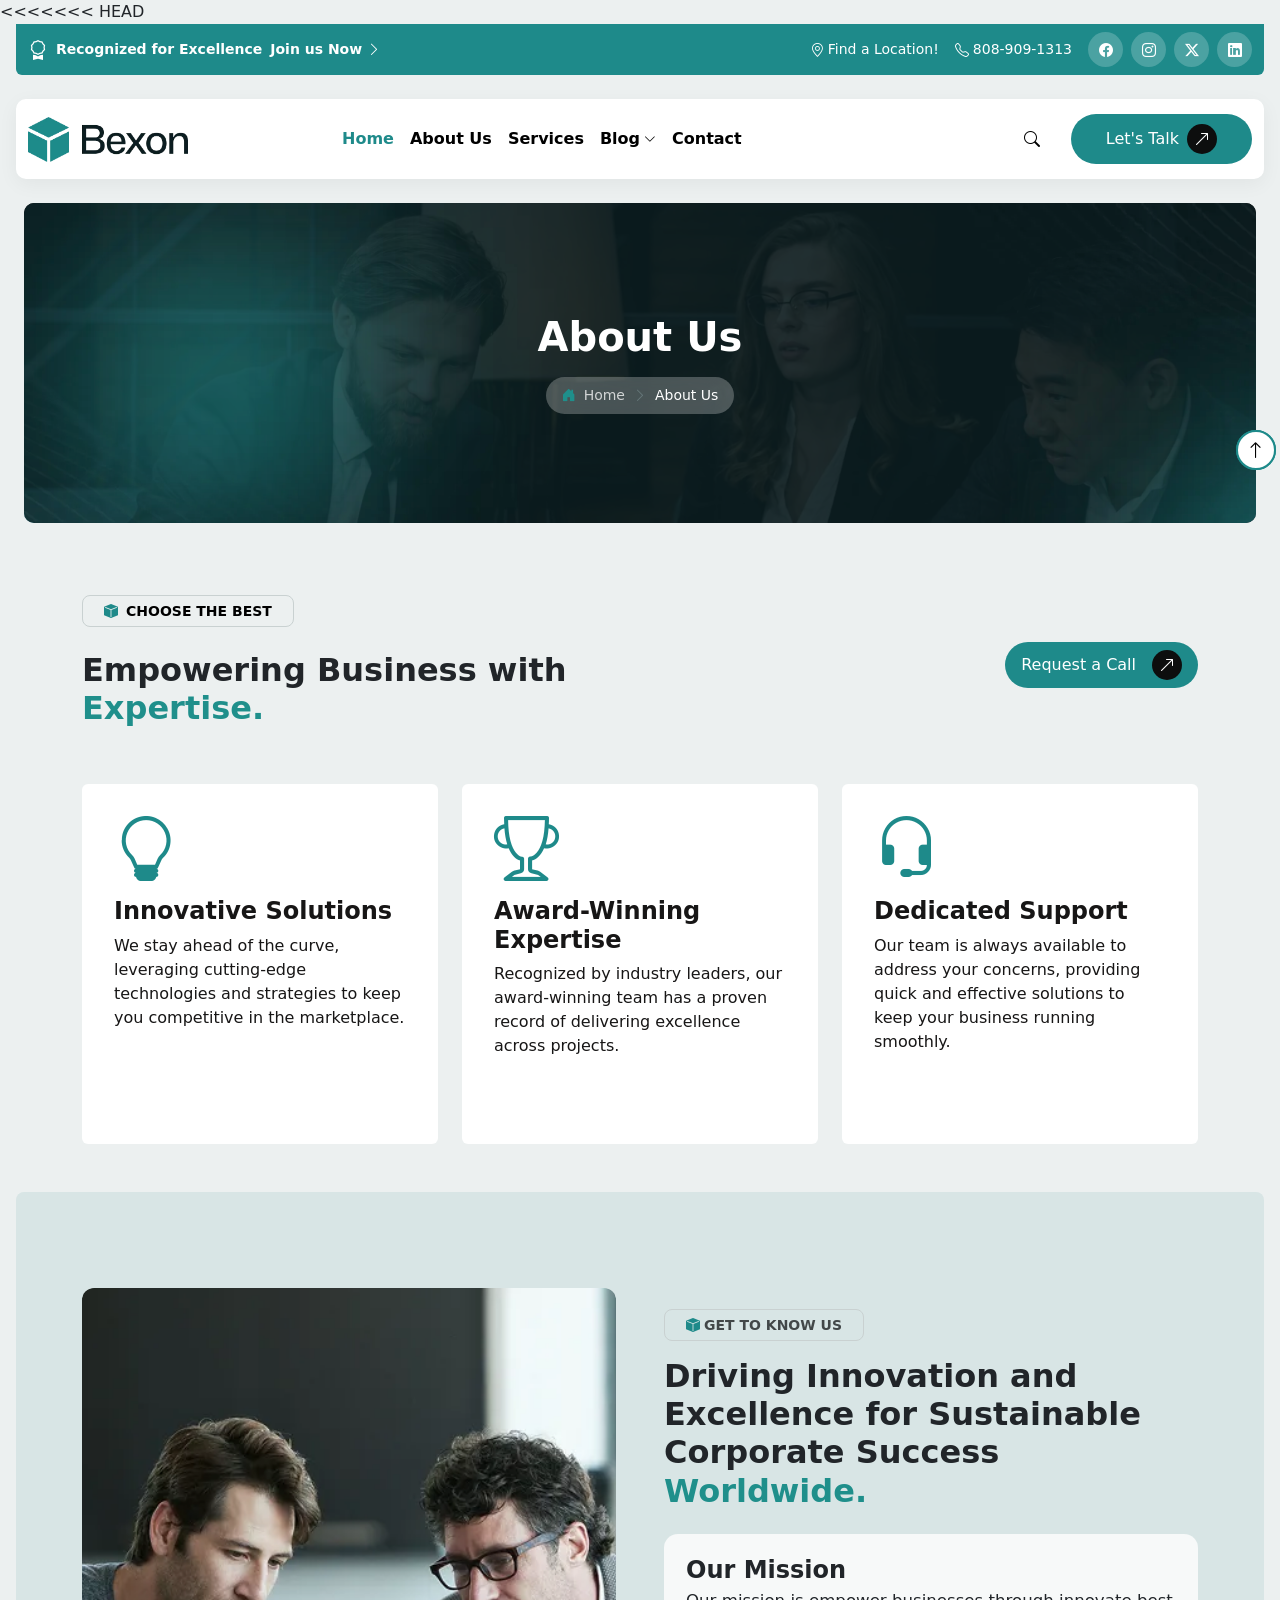
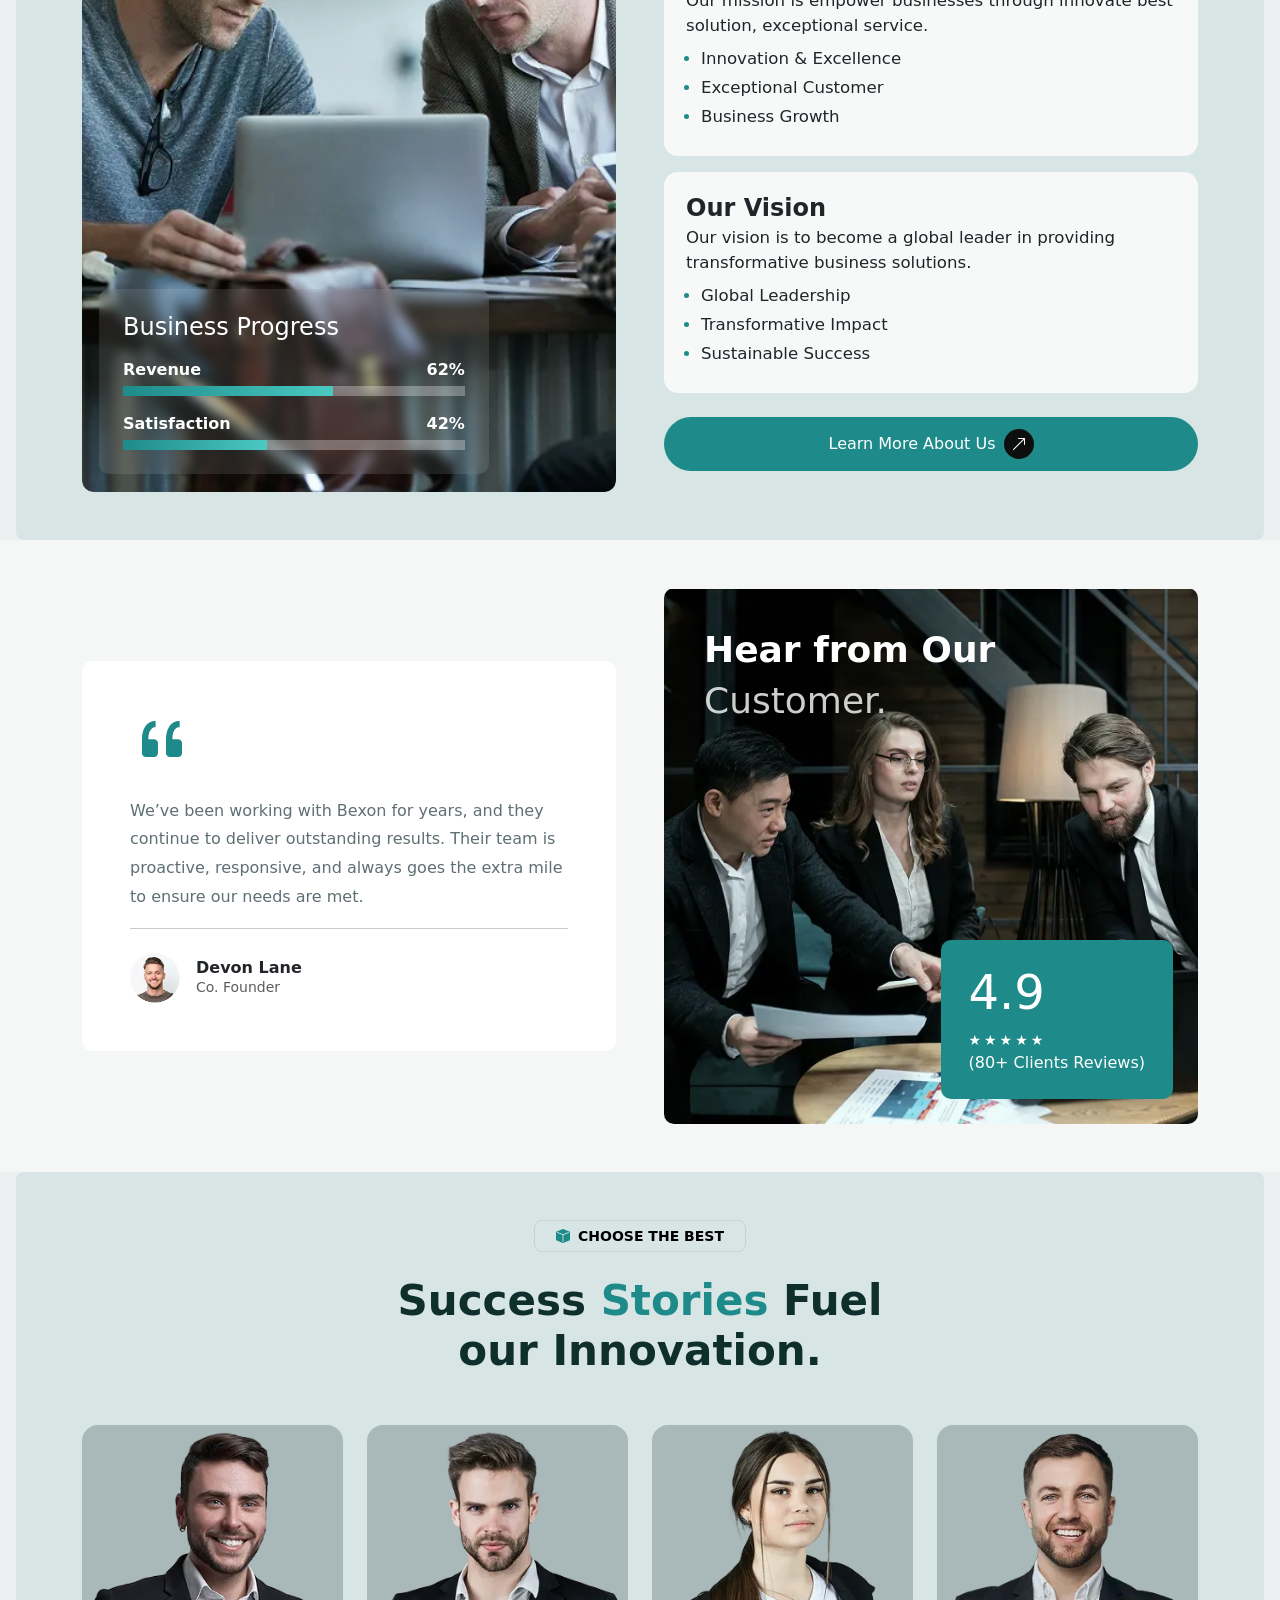
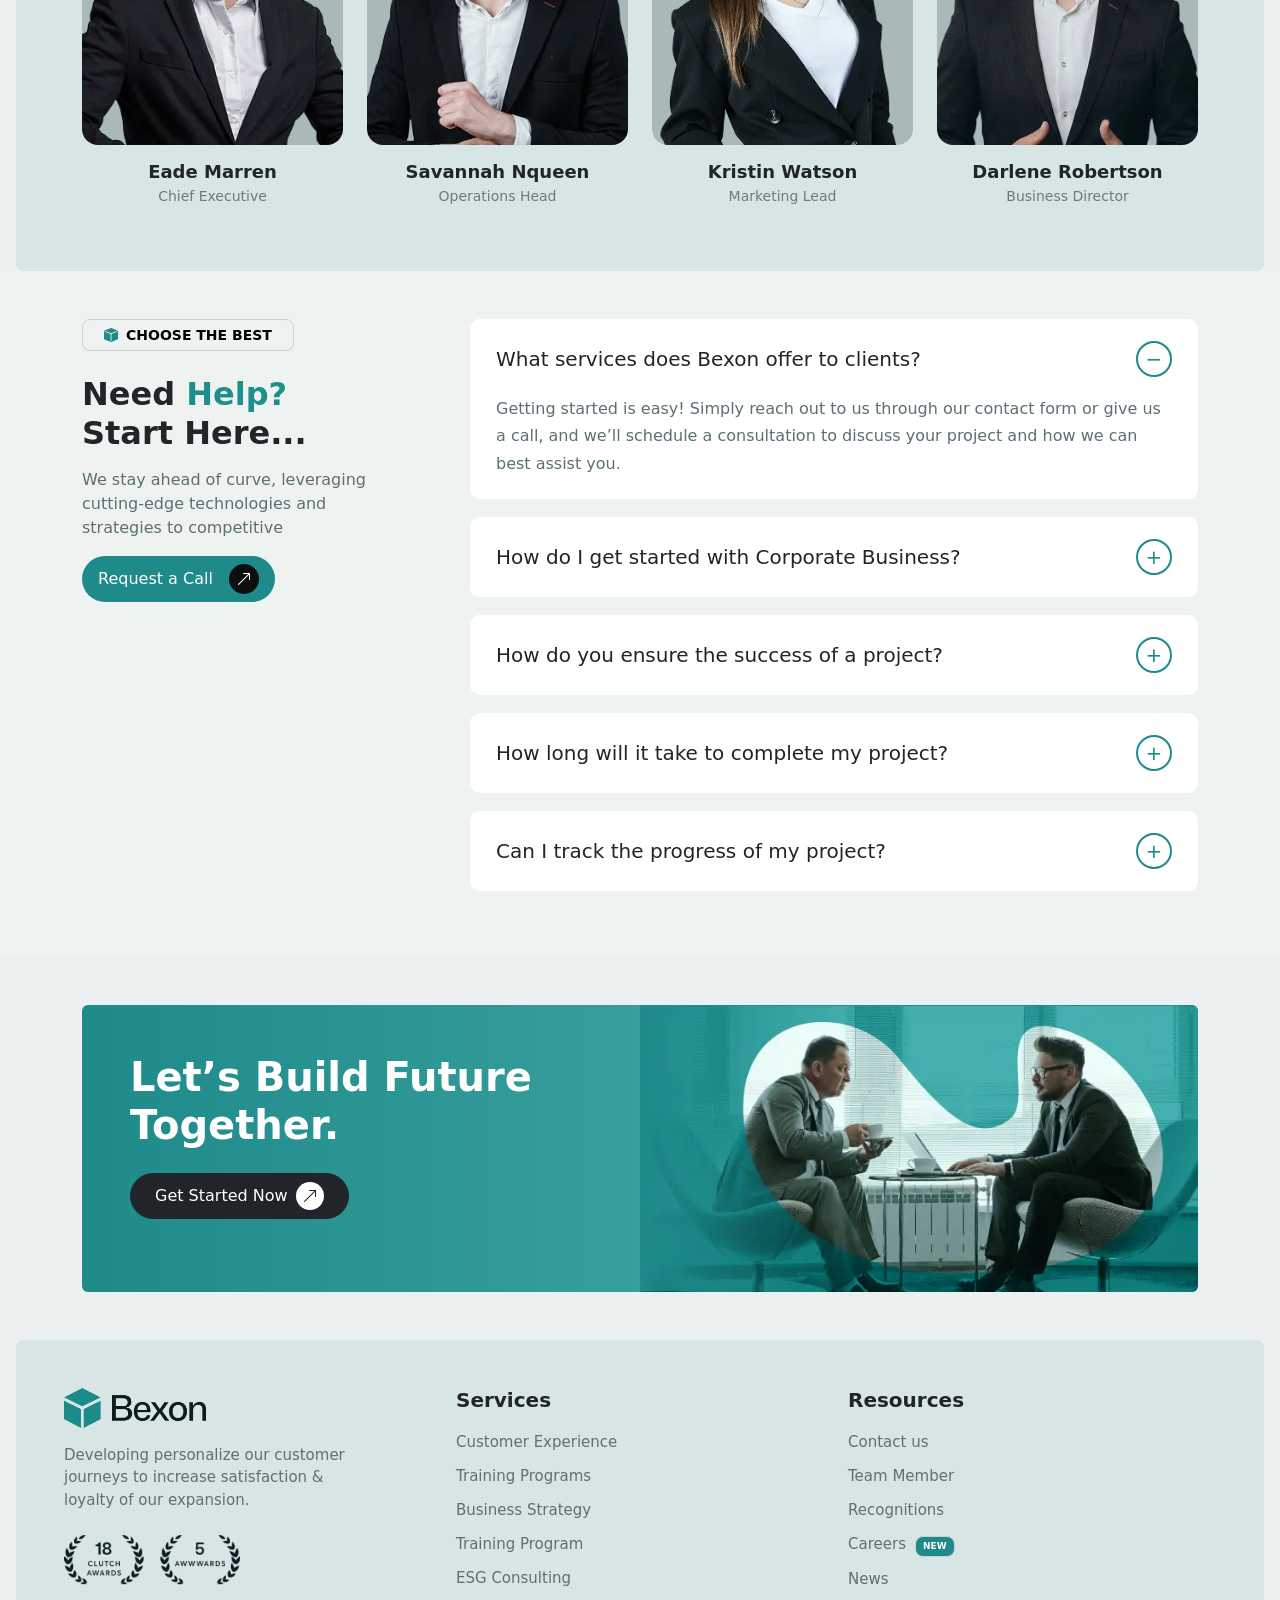
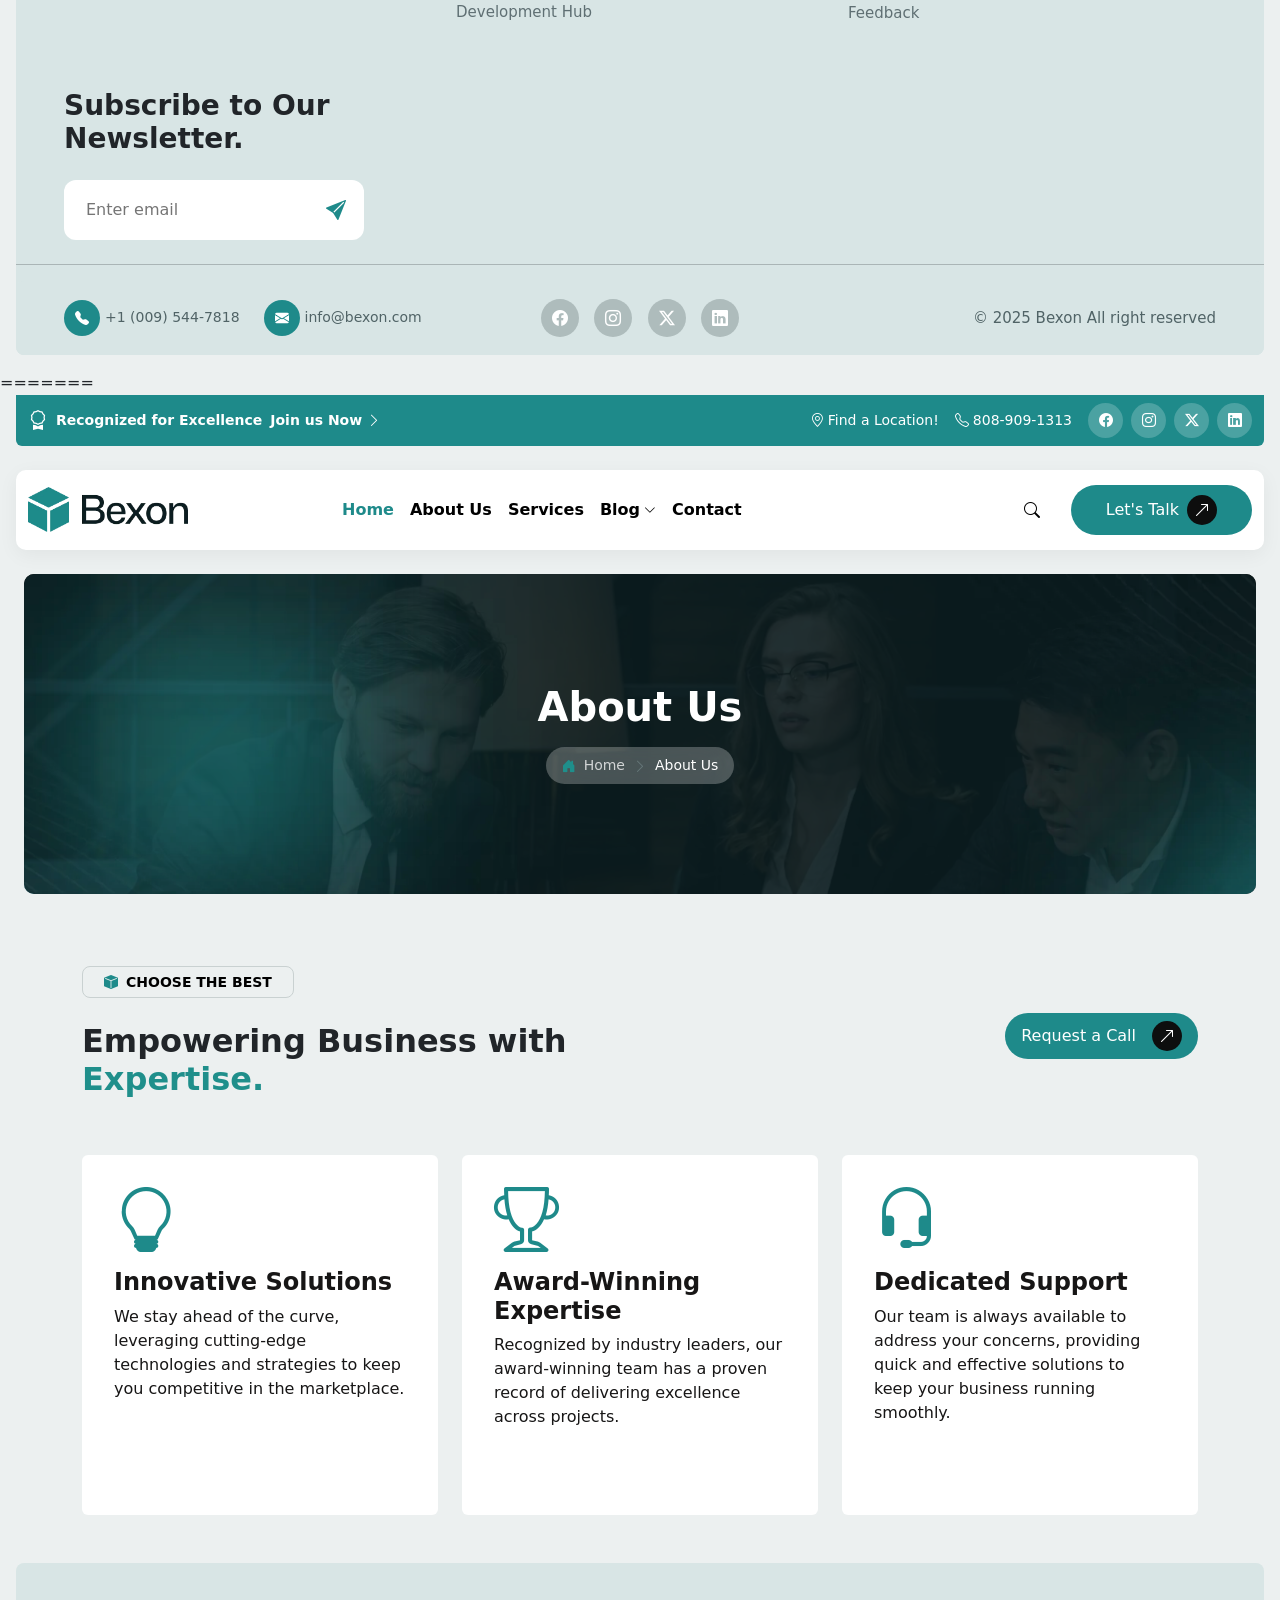
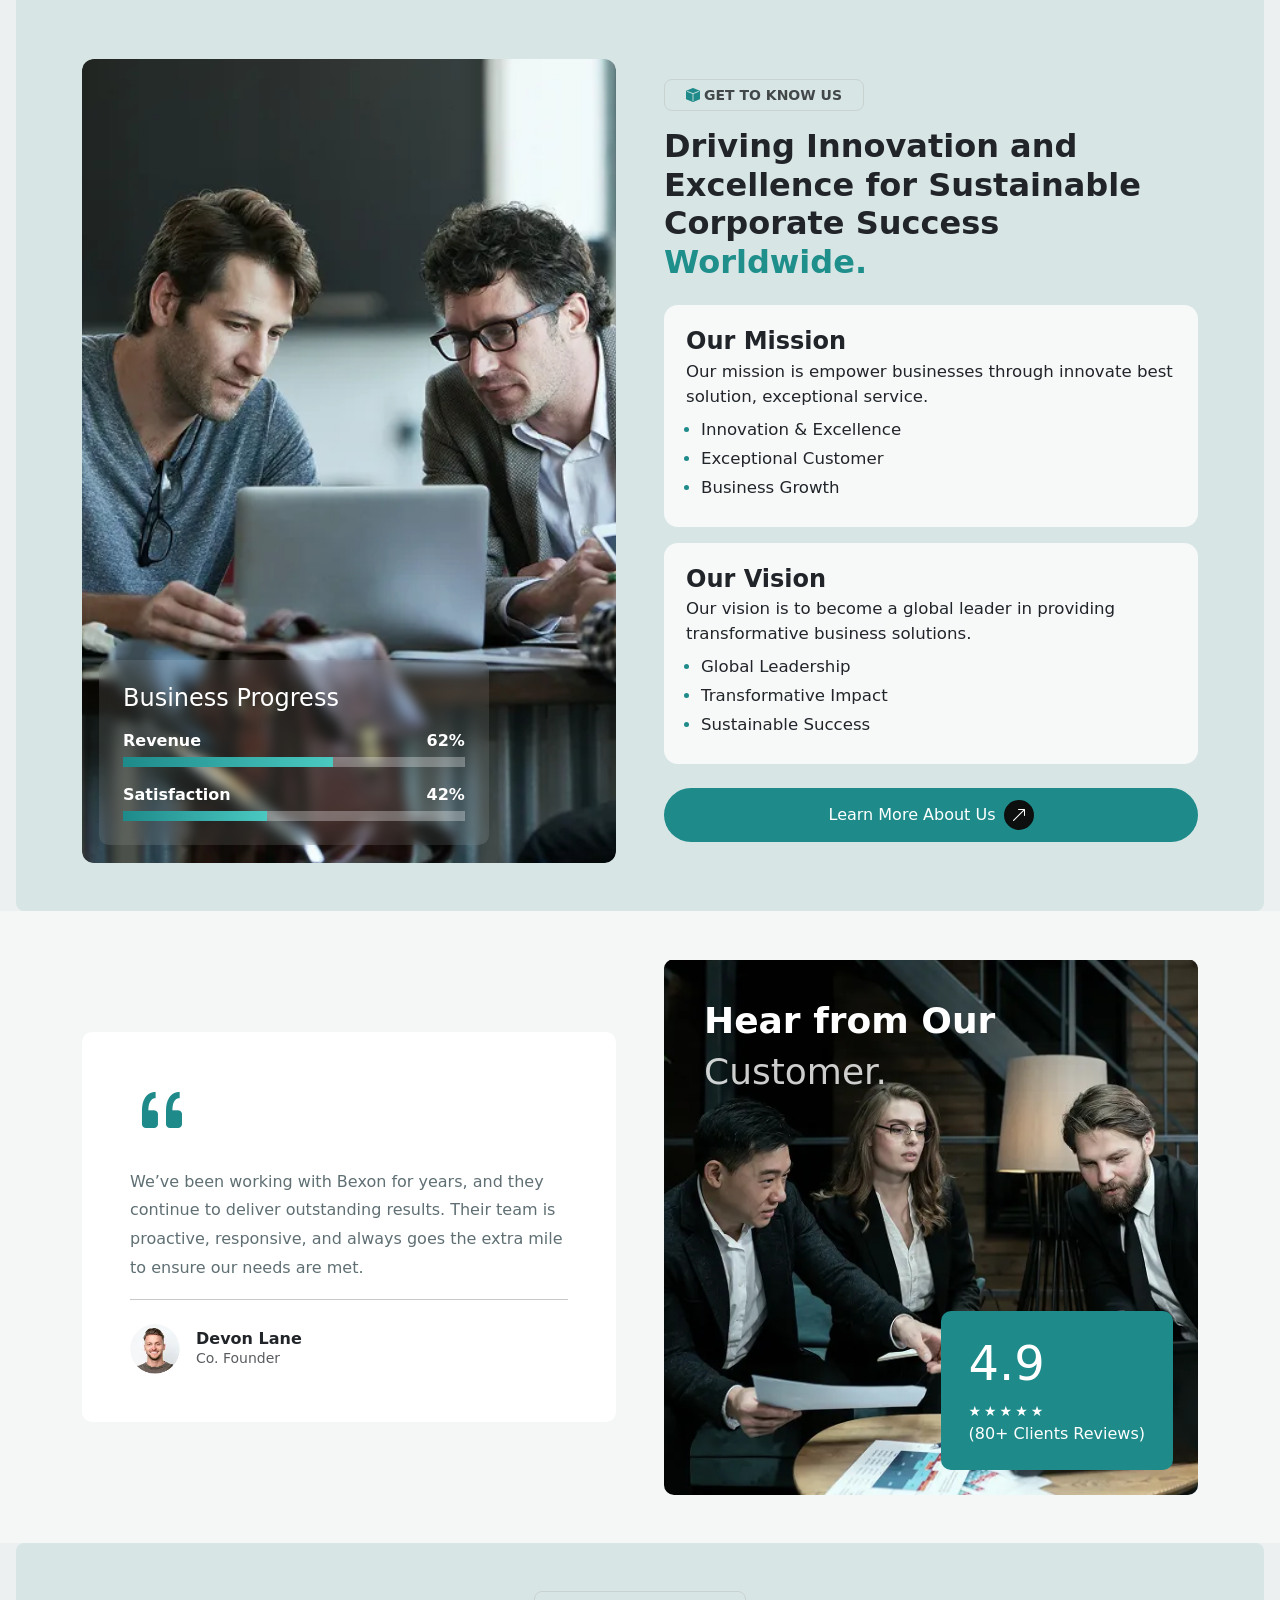
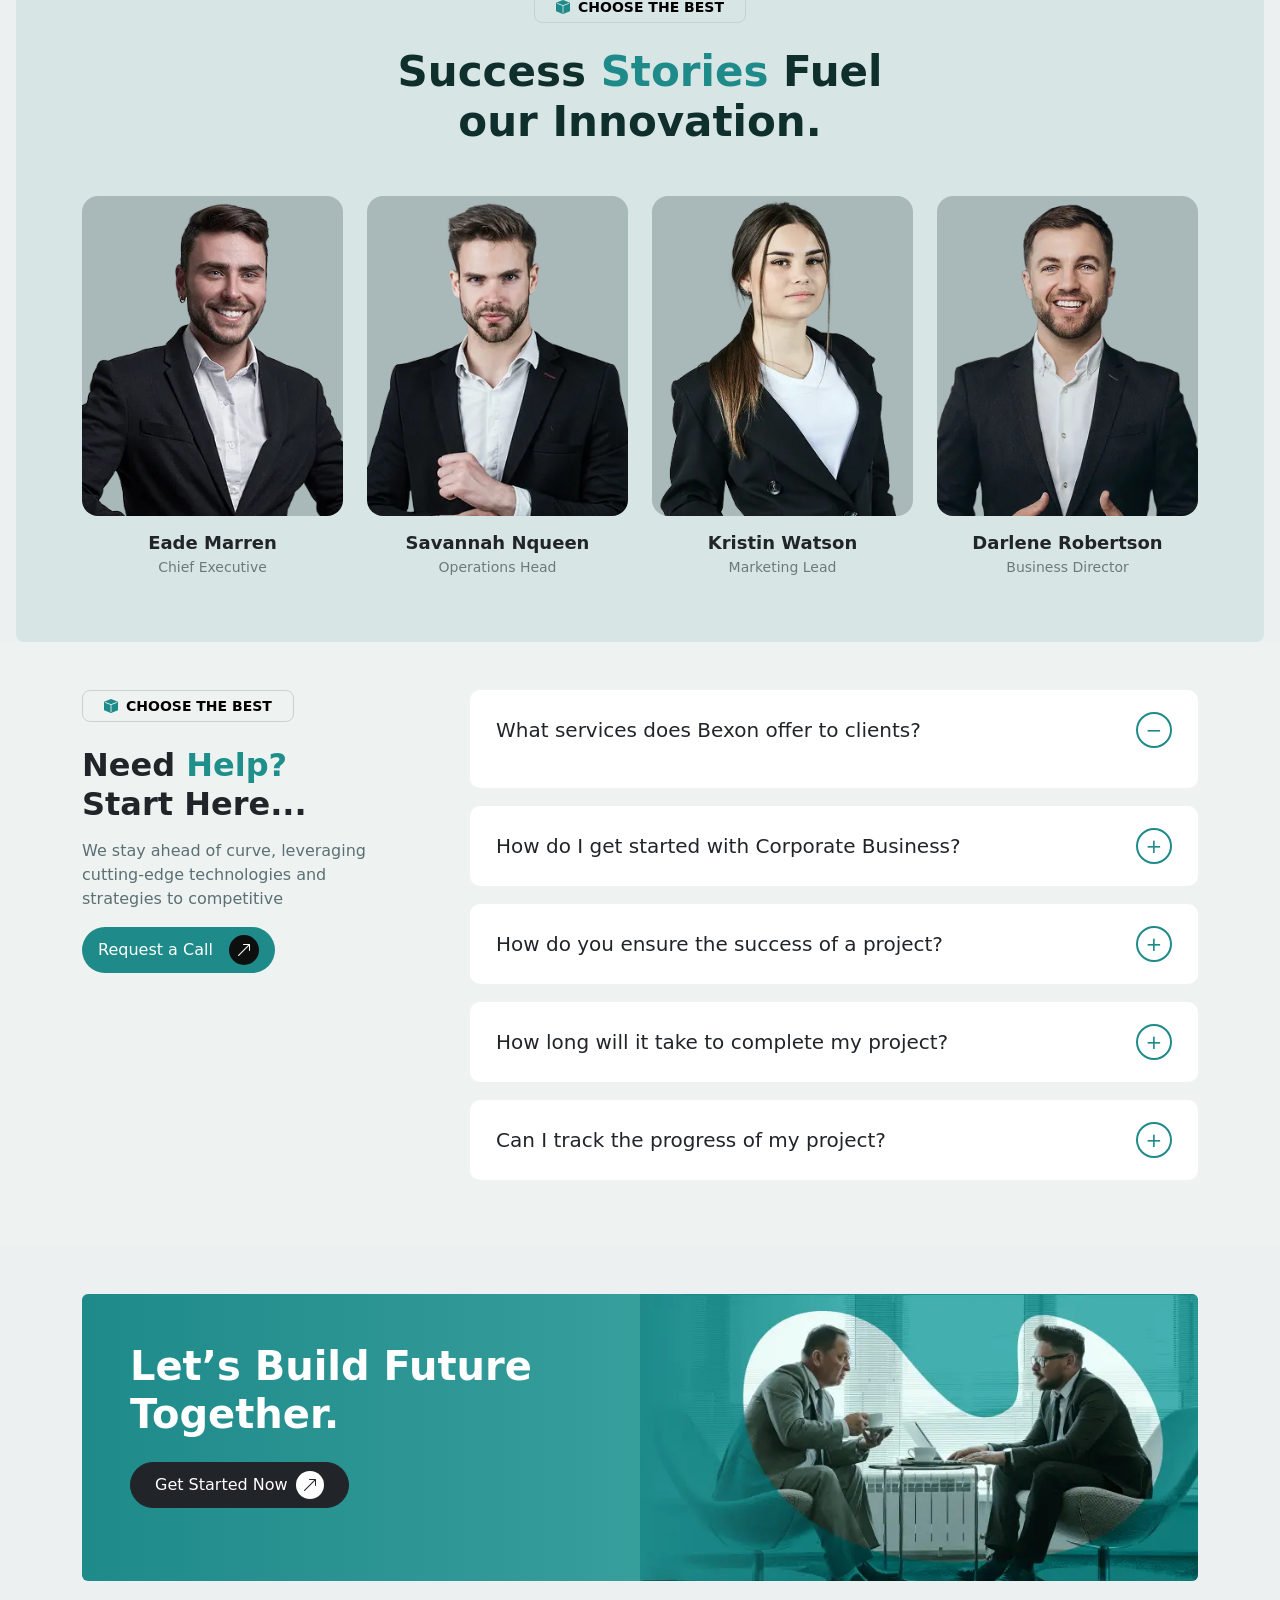
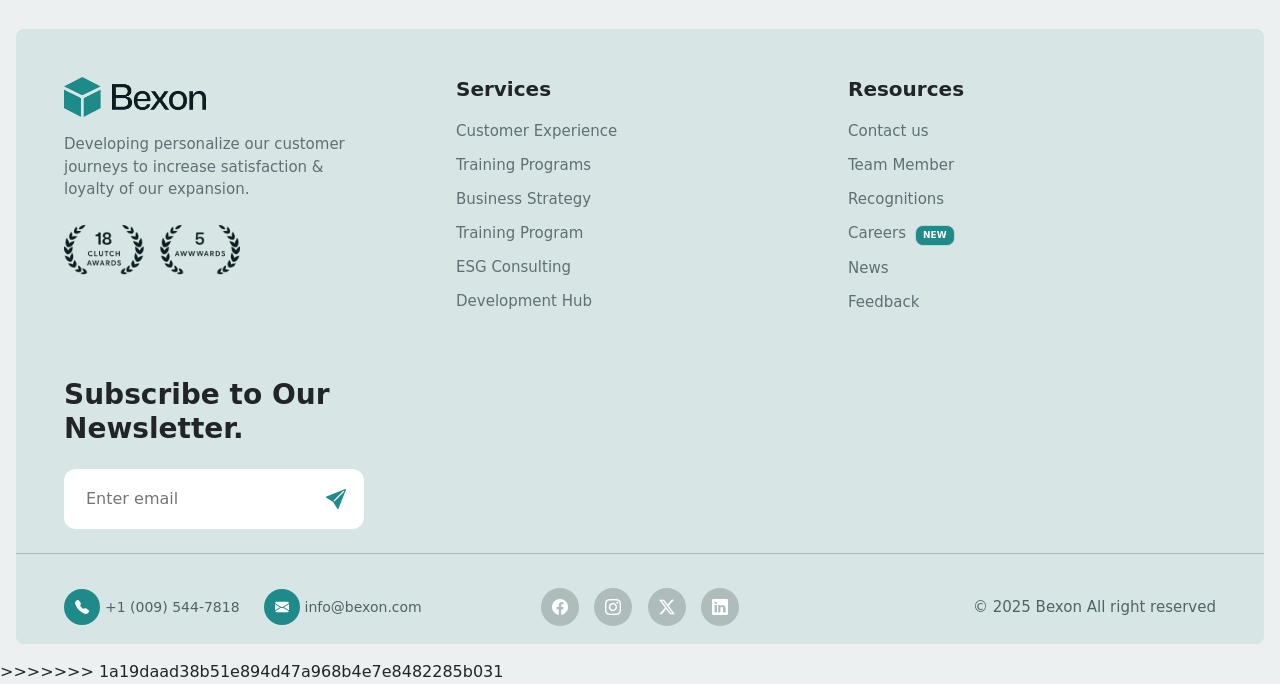
==== commit 26369f53: "fix merge conflicts" ====
--- a/about.html
+++ b/about.html
@@ -1,3 +1,4 @@
+<<<<<<< HEAD
 <!doctype html>
 <html lang="en">
 <head>
@@ -560,4 +561,568 @@
     });
   </script>
 </body>
+=======
+<!doctype html>
+<html lang="en">
+<head>
+  <meta charset="utf-8">
+  <meta name="viewport" content="width=device-width, initial-scale=1">
+  <title>Bexon</title>
+  <link href="https://cdn.jsdelivr.net/npm/bootstrap@5.3.2/dist/css/bootstrap.min.css" rel="stylesheet">
+  <link href="https://cdn.jsdelivr.net/npm/bootstrap-icons@1.11.1/font/bootstrap-icons.css" rel="stylesheet">
+  <link rel="stylesheet" href="/assets/css/style.css">
+</head>
+<body>
+  <header class="main-header px-3">
+  <div class="top-bar rounded-bottom-2">
+    <div class="container-fluid d-flex flex-column flex-md-row justify-content-between align-items-center gap-2">
+      <div class="d-flex align-items-center gap-2 fw-semibold">
+        <i class="bi bi-award fs-5"></i>
+        <span>Recognized for Excellence</span>
+        <a href="#">Join us Now <i class="bi bi-chevron-right"></i></a>
+      </div>
+      <div class="d-flex align-items-center gap-3">
+        <span class="d-flex align-items-center gap-1"><i class="bi bi-geo-alt"></i> Find a Location!</span>
+        <span class="d-flex align-items-center gap-1"><i class="bi bi-telephone"></i> 808-909-1313</span>
+        <div class="d-flex gap-2 top-social">
+          <a href="#"><i class="bi bi-facebook"></i></a>
+          <a href="#"><i class="bi bi-instagram"></i></a>
+          <a href="#"><i class="bi bi-twitter-x"></i></a>
+          <a href="#"><i class="bi bi-linkedin"></i></a>
+        </div>
+      </div>
+    </div>
+  </div>
+  <div class="header-bottom mt-4">
+    <div class="container-fluid position-relative">
+      <nav class="navbar navbar-expand-lg p-0 align-items-center w-100">
+        <a href="#" class="logo mx-auto d-lg-none"><img src="assets/images/logo.webp" alt="Logo"></a>
+        <a href="#" class="logo d-none d-lg-flex me-3"><img src="assets/images/logo.webp" alt="Logo"></a>
+        <button class="navbar-toggler" type="button" data-bs-toggle="collapse" data-bs-target="#navbarCollapse" aria-controls="navbarCollapse" aria-expanded="false" aria-label="Toggle navigation">
+          <span class="navbar-toggler-icon"></span>
+        </button>
+        <div class="collapse navbar-collapse" id="navbarCollapse">
+          <ul class="navbar-nav mx-auto fw-semibold text-center text-lg-start">
+            <li class="nav-item"><a class="nav-link active" href="index.html">Home</a></li>
+            <li class="nav-item"><a class="nav-link" href="about.html">About Us</a></li>
+            <li class="nav-item"><a class="nav-link" href="service.html">Services</a></li>
+            <li class="nav-item dropdown">
+              <a class="nav-link d-flex align-items-center justify-content-center gap-1" href="#" data-bs-toggle="dropdown">
+                Blog <i class="bi bi-chevron-down blog-icon"></i>
+              </a>
+              <ul class="dropdown-menu">
+                <li><a class="dropdown-item" href="blog.html">Blog</a></li>
+                <li><a class="dropdown-item" href="blogdetail.html">Blog Details</a></li>
+              </ul>
+            </li>
+            <li class="nav-item"><a class="nav-link" href="contact.html">Contact</a></li>
+          </ul>
+          <div class="ms-auto d-flex align-items-center gap-3 mt-3 mt-lg-0">
+            <a href="#" class="search-btn"><i class="bi bi-search"></i></a>
+            <a href="#" class="btn talk-btn">Let's Talk <i class="bi bi-arrow-up-right"></i></a>
+          </div>
+        </div>
+      </nav>
+    </div>
+  </div>
+</header>
+
+  <section class="contact-sec py-4">
+    <div class="container-fluid px-4">
+      <div class="contact-hero d-flex align-items-center justify-content-center text-center">
+        <div class="position-relative z-1">
+          <h1 class="text-white fw-semibold mb-3">About Us</h1>
+          <div
+            class="d-inline-flex align-items-center  inner gap-2 px-3 py-2 rounded-pill bg-white bg-opacity-25 text-white small">
+            <i class="bi bi-house-door-fill" style="color: #1f8f8b;"></i>
+            <span class="opacity-75">Home</span>
+            <i class="bi bi-chevron-right" style="color: #67787a;"></i>
+            <span class="fw-medium">About Us</span>
+          </div>
+        </div>
+      </div>
+    </div>
+  </section>
+  <section class="info-sec pt-5">
+    <div class="container mb-5">
+      <div class="row align-items-center">
+        <div class="col-md-8">
+          <span class="badge d-inline-flex align-items-center gap-2 text-uppercase fw-semibold mb-3">
+            <i class="bi bi-box-fill"></i>
+            <span style="color:black;font-weight:700;">Choose the Best</span>
+          </span>
+          <h2 class="fw-semibold fs-2 mt-2">
+            Empowering Business with <br>
+            <span style="color: #1f8f8b;">Expertise.</span>
+          </h2>
+        </div>
+        <div class="col-md-4 text-md-end mt-3 mt-md-0">
+          <a href="#" class="btn talk-btn d-inline-flex align-items-center px-3 py-2">
+            Request a Call <i class="bi bi-arrow-up-right ms-2"></i>
+          </a>
+        </div>
+      </div>
+    </div>
+  </section>
+  <section class=" feature-sec pb-5">
+    <div class="container">
+      <div class="row g-4">
+        <div class="col-lg-4 col-md-6">
+          <div class="card feature-card h-100">
+            <i class="bi bi-lightbulb  mb-3"></i>
+            <h4 class="fw-semibold">Innovative Solutions</h4>
+            <p class="mb-0">
+              We stay ahead of the curve, leveraging cutting-edge technologies and strategies to keep you competitive in
+              the marketplace.
+            </p>
+          </div>
+        </div>
+        <div class="col-lg-4 col-md-6">
+          <div class="card feature-card h-100">
+            <i class="bi bi-trophy mb-3"></i>
+            <h4 class="fw-semibold">Award-Winning Expertise</h4>
+            <p class="mb-0">
+              Recognized by industry leaders, our award-winning team has a proven record of delivering excellence across
+              projects.
+            </p>
+          </div>
+        </div>
+        <div class="col-lg-4 col-md-6">
+          <div class="card feature-card h-100">
+            <i class="bi bi-headset mb-3"></i>
+            <h4 class="fw-semibold">Dedicated Support</h4>
+            <p class="mb-0">
+              Our team is always available to address your concerns, providing quick and effective solutions to keep
+              your business running smoothly.
+            </p>
+          </div>
+        </div>
+      </div>
+    </div>
+  </section>
+  <section class="feature-section py-5 mx-3 rounded-3">
+    <div class="container h-100">
+      <div class="row h-100 g-5 align-items-stretch py-5">
+        <div class="col-lg-6">
+          <div class="image-wrapper">
+            <img src="/assets/images/about-5.webp" alt="Vertical Image">
+            <div class="progress-overlay p-4">
+              <h4 class="text-white mb-3">Business Progress</h4>
+              <div class="progress-item mb-3">
+                <div class="d-flex justify-content-between text-white fw-bold mb-1">
+                  <span>Revenue</span>
+                  <span class="progress-percentage">82%</span>
+                </div>
+                <div class="progress-bar-bg">
+                  <div class="progress-bar-fill" data-duration="5" style="width: 82%;"></div>
+                </div>
+              </div>
+              <div class="progress-item">
+                <div class="d-flex justify-content-between  fw-bold text-white mb-1">
+                  <span>Satisfaction</span>
+                  <span class="progress-percentage">90%</span>
+                </div>
+                <div class="progress-bar-bg">
+                  <div class="progress-bar-fill" data-duration="8" style="width: 90%;"></div>
+                </div>
+              </div>
+            </div>
+          </div>
+        </div>
+        <div class="col-lg-6 d-flex">
+          <div class="right-content">
+            <div class="d-flex flex-wrap gap-2 mb-3">
+              <span class="badge d-inline-flex align-items-center gap-1 fw-semibold">
+                <i class="bi bi-box-fill"></i>
+                <span style="color:#424748;font-weight:700; font-size: 14px;">GET TO KNOW US</span>
+              </span>
+            </div>
+            <h2 class="fw-semibold fs-2 mb-4">
+              Driving Innovation and Excellence for Sustainable Corporate Success <span
+                style="color: #1f8f8b;">Worldwide.</span>
+            </h2>
+            <div class="mb-4">
+              <div class="info-card mb-3">
+                <div>
+                  <h4 class="fw-semibold mb-1">Our Mission</h4>
+                  <p class="mb-2 small">
+                    Our mission is empower businesses through innovate best solution, exceptional service.
+                  </p>
+                  <ul class="green-list small mb-0">
+                    <li>Innovation & Excellence</li>
+                    <li>Exceptional Customer</li>
+                    <li>Business Growth</li>
+                  </ul>
+                </div>
+              </div>
+              <div class="info-card">
+                <div>
+                  <h4 class="fw-semibold mb-1">Our Vision</h4>
+                  <p class="mb-2 small">
+                    Our vision is to become a global leader in providing transformative business solutions.
+                  </p>
+                  <ul class="green-list small mb-0">
+                    <li>Global Leadership</li>
+                    <li>Transformative Impact</li>
+                    <li>Sustainable Success</li>
+                  </ul>
+                </div>
+              </div>
+            </div>
+            <a href="#" class="btn talk-btn d-inline-flex align-items-center justify-content-center gap-2"
+              style="padding: 12px 28px; text-align: center;">
+              Learn More About Us
+              <i class="bi bi-arrow-up-right"></i>
+            </a>
+          </div>
+        </div>
+      </div>
+    </div>
+  </section>
+  <section class="testimonial-section py-5">
+    <div class="container">
+      <div class="row g-5 align-items-center">
+        <div class="col-lg-6">
+          <div class="testimonial-box p-5">
+            <i class="bi bi-quote quote-icon"></i>
+            <p class="testimonial-text mt-4">
+              We’ve been working with Bexon for years, and they continue to deliver outstanding results.
+              Their team is proactive, responsive, and always goes the extra mile to ensure our needs
+              are met.
+            </p>
+            <hr>
+            <div class="d-flex align-items-center gap-3 mt-4">
+              <img src="assets/images/client-3.webp" class="rounded-circle" width="50">
+              <div>
+                <h6 class="mb-0 fw-semibold">Devon Lane</h6>
+                <small class="text-muted">Co. Founder</small>
+              </div>
+            </div>
+          </div>
+        </div>
+        <div class="col-lg-6">
+          <div class="testimonial-image position-relative">
+            <img src="/assets/images/testimonial-img.webp" alt="Team">
+            <div class="image-heading">
+              <h2>Hear from Our</h2>
+              <h3>Customer.</h3>
+            </div>
+            <div class="rating-box">
+              <h2>4.9</h2>
+              <div class="stars">★★★★★</div>
+              <span>(80+ Clients Reviews)</span>
+            </div>
+          </div>
+        </div>
+      </div>
+    </div>
+  </section>
+  <section class="team-section py-5 mx-3 rounded-3">
+    <div class="container">
+      <div class="text-center mb-5">
+        <span class="badge d-inline-flex align-items-center gap-2 text-uppercase fw-semibold mb-3">
+          <i class="bi bi-box-fill"></i>
+          <span style="color:black;font-weight:700;">Choose the Best</span>
+        </span>
+        <h2 class="team-title fw-semibold mt-2">
+          Success <span>Stories</span> Fuel<br>
+          our Innovation.
+        </h2>
+      </div>
+      <div class="row g-4 justify-content-center">
+        <div class="col-lg-3 col-md-6">
+          <div class="team-card">
+            <div class="team-img" style="background-image:url('assets/images/team-1.webp');">
+              <div class="team-overlay">
+                <div class="team-social">
+                  <a href="#"><i class="bi bi-facebook"></i></a>
+                  <a href="#"><i class="bi bi-twitter-x"></i></a>
+                  <a href="#"><i class="bi bi-linkedin"></i></a>
+                </div>
+              </div>
+            </div>
+            <h5>Eade Marren</h5>
+            <p>Chief Executive</p>
+          </div>
+        </div>
+        <div class="col-lg-3 col-md-6">
+          <div class="team-card">
+            <div class="team-img" style="background-image:url('assets/images/team-2.webp');">
+              <div class="team-overlay">
+                <div class="team-social">
+                  <a href="#"><i class="bi bi-facebook"></i></a>
+                  <a href="#"><i class="bi bi-twitter-x"></i></a>
+                  <a href="#"><i class="bi bi-linkedin"></i></a>
+                </div>
+              </div>
+            </div>
+            <h5>Savannah Nqueen</h5>
+            <p>Operations Head</p>
+          </div>
+        </div>
+        <div class="col-lg-3 col-md-6">
+          <div class="team-card">
+            <div class="team-img" style="background-image:url('assets/images/team-3.webp');">
+              <div class="team-overlay">
+                <div class="team-social">
+                  <a href="#"><i class="bi bi-facebook"></i></a>
+                  <a href="#"><i class="bi bi-twitter-x"></i></a>
+                  <a href="#"><i class="bi bi-linkedin"></i></a>
+                </div>
+              </div>
+            </div>
+            <h5>Kristin Watson</h5>
+            <p>Marketing Lead</p>
+          </div>
+        </div>
+        <div class="col-lg-3 col-md-6">
+          <div class="team-card">
+            <div class="team-img" style="background-image:url('assets/images/team-4.webp');">
+              <div class="team-overlay">
+                <div class="team-social">
+                  <a href="#"><i class="bi bi-facebook"></i></a>
+                  <a href="#"><i class="bi bi-twitter-x"></i></a>
+                  <a href="#"><i class="bi bi-linkedin"></i></a>
+                </div>
+              </div>
+            </div>
+            <h5>Darlene Robertson</h5>
+            <p>Business Director</p>
+          </div>
+        </div>
+      </div>
+    </div>
+  </section>
+  <section class="faq-wrapper py-5">
+    <div class="container">
+      <div class="row g-5 align-items-start">
+        <div class="col-lg-4">
+          <span class="badge d-inline-flex align-items-center gap-2 text-uppercase fw-semibold mb-3">
+            <i class="bi bi-box-fill"></i>
+            <span style="color:black;font-weight:700;">Choose the Best</span>
+          </span>
+          <h2 class="fw-semibold fs-2 mt-2">
+            Need <span style="color: #1f8f8b;">Help? </span><br> Start Here...
+          </h2>
+          <p class="faq-text mt-3">
+            We stay ahead of curve, leveraging cutting-edge technologies and
+            strategies to competitive
+          </p>
+          <a href="#" class="btn talk-btn d-inline-flex align-items-center px-3 py-2">
+            Request a Call <i class="bi bi-arrow-up-right ms-2"></i>
+          </a>
+        </div>
+        <div class="col-lg-8">
+          <div class="faq-item active">
+            <div class="faq-question" data-faq>
+              <h5>What services does Bexon offer to clients?</h5>
+              <span class="toggle">−</span>
+            </div>
+            <div class="faq-answer">
+              Getting started is easy! Simply reach out to us through our contact
+              form or give us a call, and we’ll schedule a consultation to discuss
+              your project and how we can best assist you.
+            </div>
+          </div>
+          <div class="faq-item">
+            <div class="faq-question" data-faq>
+              <h5>How do I get started with Corporate Business?</h5>
+              <span class="toggle">+</span>
+            </div>
+            <div class="faq-answer">
+              Contact our team via phone or email and we will guide you through
+              the onboarding process step by step.
+            </div>
+          </div>
+          <div class="faq-item">
+            <div class="faq-question" data-faq>
+              <h5>How do you ensure the success of a project?</h5>
+              <span class="toggle">+</span>
+            </div>
+            <div class="faq-answer">
+              We follow structured planning, regular updates, quality checks,
+              and transparent communication throughout the project lifecycle.
+            </div>
+          </div>
+          <div class="faq-item">
+            <div class="faq-question" data-faq>
+              <h5>How long will it take to complete my project?</h5>
+              <span class="toggle">+</span>
+            </div>
+            <div class="faq-answer">
+              Timelines depend on scope and requirements, but we always provide
+              a clear delivery plan before starting.
+            </div>
+          </div>
+          <div class="faq-item">
+            <div class="faq-question" data-faq>
+              <h5>Can I track the progress of my project?</h5>
+              <span class="toggle">+</span>
+            </div>
+            <div class="faq-answer">
+              Yes, you will receive progress updates and reports from your
+              assigned project manager.
+            </div>
+          </div>
+        </div>
+      </div>
+    </div>
+  </section>
+  <section class="cta-section py-5">
+    <div class="container">
+      <div class="cta-box rounded-2 text-white overflow-hidden">
+        <div class="row g-0">
+          <div class="col-lg-6 p-5">
+            <h1 class="fw-semibold mb-4">
+              Let’s Build Future<br> Together.
+            </h1>
+            <a href="#" class="btn btn-dark rounded-pill get-btn d-inline-flex align-items-center px-4 py-2">
+              Get Started Now
+              <span class="ms-2 bg-white text-dark rounded-circle d-flex align-items-center justify-content-center"
+                style="width:28px;height:28px;">
+                <i class="bi bi-arrow-up-right"></i>
+              </span>
+            </a>
+          </div>
+          <div class="col-lg-6 text-end">
+            <img src="assets/images/cta-bg.webp" class="img-fluid h-100 object-fit-cover" alt="">
+          </div>
+        </div>
+      </div>
+    </div>
+  </section>
+  <footer class="footer-section pt-5 pb-0 mx-3 rounded-3">
+    <div class="container-fluid px-5">
+      <div class="row gy-4 mb-5">
+        <div class="col-lg-4">
+          <img src="assets/images/logo (1).webp" height="40" class="mb-3">
+          <p class="footer-text">
+            Developing personalize our customer <br>
+            journeys to increase satisfaction & <br>
+            loyalty of our expansion.
+          </p>
+          <div class="d-flex gap-3 mt-4">
+            <img src="assets/images/footer award 1.webp" height="50">
+            <img src="assets/images/footer award 2.webp" height="50">
+          </div>
+        </div>
+        <div class="col-lg-4">
+          <h5 class="footer-title">Services</h5>
+          <ul class="list-unstyled footer-links">
+            <li><a href="#">Customer Experience</a></li>
+            <li><a href="#">Training Programs</a></li>
+            <li><a href="#">Business Strategy</a></li>
+            <li><a href="#">Training Program</a></li>
+            <li><a href="#">ESG Consulting</a></li>
+            <li><a href="#">Development Hub</a></li>
+          </ul>
+        </div>
+        <div class="col-lg-4">
+          <h5 class="footer-title">Resources</h5>
+          <ul class="list-unstyled footer-links">
+            <li><a href="#">Contact us</a></li>
+            <li><a href="#">Team Member</a></li>
+            <li><a href="#">Recognitions</a></li>
+            <li>
+              <a href="#">Careers</a>
+              <span class="badge ms-1"
+                style="background:#1e8a8a;font-size:9px;color: white;padding: 5px 7px;">NEW</span>
+            </li>
+            <li><a href="#">News</a></li>
+            <li><a href="#">Feedback</a></li>
+          </ul>
+        </div>
+      </div>
+      <div class="row mb-4">
+        <div class="col-lg-6">
+          <h2 class="newsletter-title">
+            Subscribe to Our <br> Newsletter.
+          </h2>
+          <div class="newsletter-box mt-4">
+            <input type="email" placeholder="Enter email">
+            <button><i class="bi bi-send-fill"></i></button>
+          </div>
+        </div>
+      </div>
+    </div>
+    <hr>
+    <div class="footer-bottom  my-3 rounded-3">
+      <div class="container-fluid px-5">
+        <div class="row align-items-center gy-3">
+          <div class="col-lg-4 d-flex gap-4 footer-contact">
+            <span>
+              <span class="icon-circle-sm"><i class="bi bi-telephone-fill" style="color: white;"></i></span>
+              +1 (009) 544-7818
+            </span>
+            <span>
+              <span class="icon-circle-sm"><i class="bi bi-envelope-fill" style="color: white;"></i></span>
+              info@bexon.com
+            </span>
+          </div>
+          <div class="col-lg-4 text-center">
+            <span class="social-circle"><i class="bi bi-facebook"></i></span>
+            <span class="social-circle"><i class="bi bi-instagram"></i></span>
+            <span class="social-circle"><i class="bi bi-twitter-x"></i></span>
+            <span class="social-circle"><i class="bi bi-linkedin"></i></span>
+          </div>
+          <div class="col-lg-4 text-lg-end footer-copy">
+            © 2025 Bexon All right reserved
+          </div>
+        </div>
+      </div>
+      <a href="#" class="scroll-top">
+        <i class="bi bi-arrow-up"></i>
+      </a>
+    </div>
+  </footer>
+  <script src="https://cdn.jsdelivr.net/npm/bootstrap@5.3.2/dist/js/bootstrap.bundle.min.js"></script>
+  <script>
+    document.querySelectorAll('.progress-bar-fill').forEach(bar => {
+      const targetWidth = parseFloat(bar.style.width); 
+      const duration = parseInt(bar.getAttribute('data-duration')) || 3; 
+      const intervalTime = 50; 
+      const step = (targetWidth / (duration * 1000)) * intervalTime;
+      const percentageSpan = bar.closest('.progress-item').querySelector('.progress-percentage');
+      let currentWidth = 0;
+      const fill = setInterval(() => {
+        currentWidth += step;
+        if (currentWidth >= targetWidth) {
+          currentWidth = targetWidth;
+          clearInterval(fill);
+        }
+        bar.style.width = currentWidth + '%';
+        percentageSpan.textContent = Math.round(currentWidth) + '%';
+      }, intervalTime);
+    });
+  </script>
+  <script>
+    document.querySelectorAll('[data-faq]').forEach(question => {
+      question.addEventListener('click', () => {
+        const item = question.closest('.faq-item');
+        const answer = item.querySelector('.faq-answer');
+        document.querySelectorAll('.faq-item').forEach(i => {
+          if (i !== item) {
+            i.classList.remove('active');
+            i.querySelector('.toggle').textContent = '+';
+            i.querySelector('.faq-answer').style.maxHeight = null;
+          }
+        });
+        if (item.classList.contains('active')) {
+          item.classList.remove('active');
+          item.querySelector('.toggle').textContent = '+';
+          answer.style.maxHeight = null;
+        } else {
+          item.classList.add('active');
+          item.querySelector('.toggle').textContent = '−';
+          answer.style.maxHeight = answer.scrollHeight + 'px';
+        }
+      });
+    });
+    window.addEventListener('load', () => {
+      const first = document.querySelector('.faq-item.active .faq-answer');
+      if (first) first.style.maxHeight = first.scrollHeight + 'px';
+    });
+  </script>
+</body>
+>>>>>>> 1a19daad38b51e894d47a968b4e7e8482285b031
 </html>
